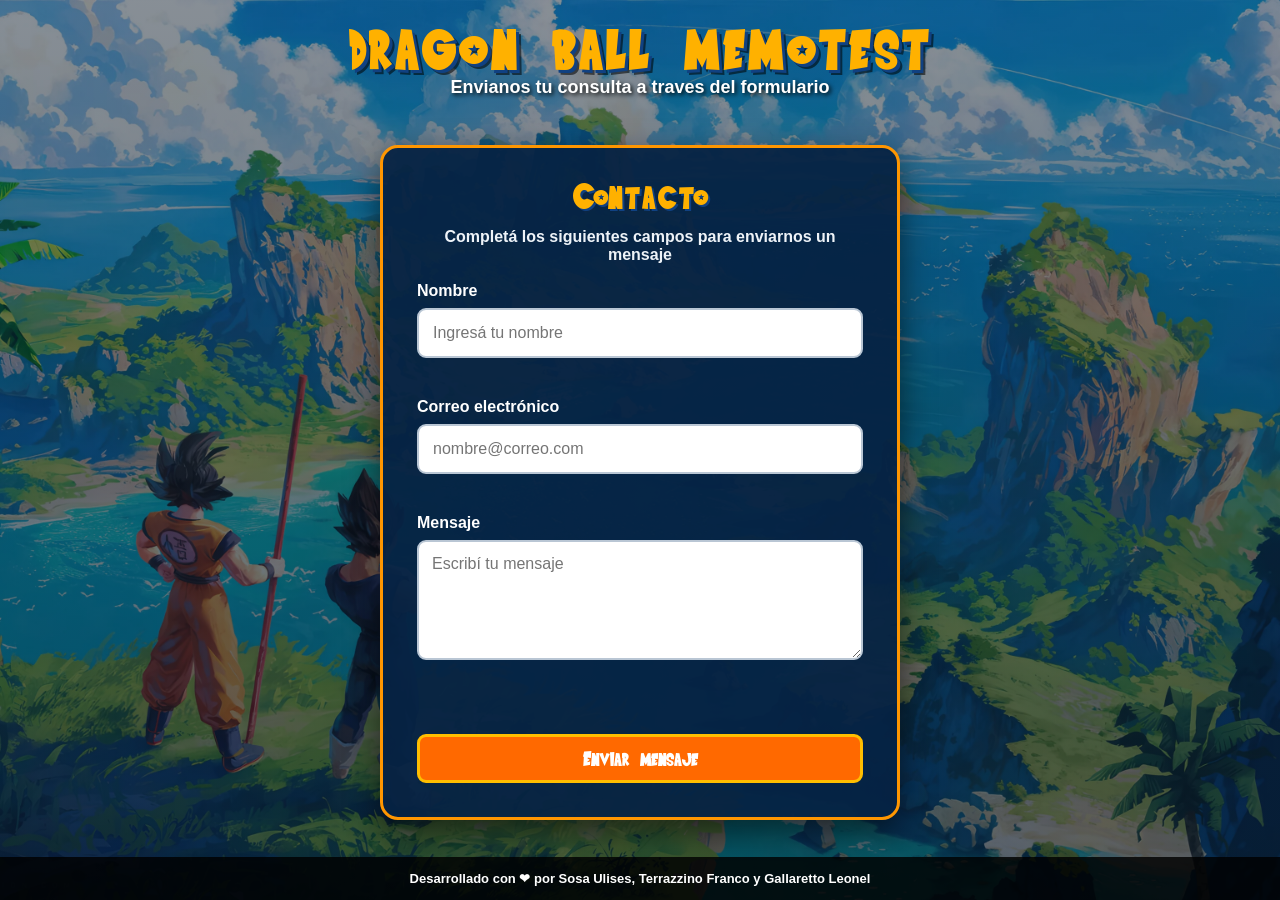
==== pages/contacto.html @ 06982d21 "Crear barra de navegacion con validaciones" ====
<!DOCTYPE html>
<html lang="es">
<head>
    <meta charset="UTF-8">
    <meta
        name="viewport"
        content="width=device-width, initial-scale=1.0"
    >
    <meta
        name="description"
        content="Formulario de contacto de Dragon Ball Memotest"
    >
    <title>Contacto - Dragon Ball Memotest</title>

    <link rel="stylesheet" href="/css/reset.css">
    <link rel="stylesheet" href="/css/styles.css">
</head>
<body>
    <header id="encabezadoPrincipal">
        <h1>Dragon Ball Memotest</h1>

        <p>
            Envianos tu consulta a traves del formulario
        </p>
    </header>

    <main id="contenidoContacto">
        <section id="seccionContacto">
            <h2>Contacto</h2>

            <p>
                Completá los siguientes campos para enviarnos un mensaje
            </p>

            <form id="formularioContacto" novalidate>
                <div class="grupoCampo">
                    <label for="nombreContacto">
                        Nombre
                    </label>

                    <input
                        id="nombreContacto"
                        name="nombreContacto"
                        type="text"
                        autocomplete="name"
                        placeholder="Ingresá tu nombre"
                    >

                    <p
                        id="errorNombreContacto"
                        class="mensajeErrorCampo"
                    ></p>
                </div>

                <div class="grupoCampo">
                    <label for="correoContacto">
                        Correo electrónico
                    </label>

                    <input
                        id="correoContacto"
                        name="correoContacto"
                        type="email"
                        autocomplete="email"
                        placeholder="nombre@correo.com"
                    >

                    <p
                        id="errorCorreoContacto"
                        class="mensajeErrorCampo"
                    ></p>
                </div>

                <div class="grupoCampo">
                    <label for="mensajeContacto">
                        Mensaje
                    </label>

                    <textarea
                        id="mensajeContacto"
                        name="mensajeContacto"
                        rows="5"
                        placeholder="Escribí tu mensaje"
                    ></textarea>

                    <p
                        id="errorMensajeContacto"
                        class="mensajeErrorCampo"
                    ></p>
                </div>

                <p
                    id="resultadoFormularioContacto"
                    class="mensajeResultadoContacto"
                ></p>

                <button
                    id="botonEnviarContacto"
                    type="submit"
                >
                    Enviar mensaje
                </button>
            </form>
        </section>
    </main>

    <footer id="piePagina">
        <p>
            Desarrollado con ❤ por Sosa Ulises, Terrazzino Franco y Gallaretto Leonel
        </p>
    </footer>

    <script src="../js/contacto.js"></script>
</body>
</html>
---- css/styles.css ----
@font-face {
    font-family: "FuenteDragonBall";
    src: url("../assets/fonts/saiyan-sans.ttf") format("truetype");
    font-style: normal;
    font-weight: normal;
}

[hidden] {
    display: none !important;
}

body {
    display: flex;
    flex-direction: column;
    min-height: 100vh;
    background-color: rgb(8, 28, 48);
    background-image:
        linear-gradient(
            rgba(5, 20, 35, 0.48),
            rgba(5, 20, 35, 0.65)
        ),
        url("../assets/img/dbz.webp");
    background-position: center;
    background-repeat: no-repeat;
    background-size: cover;
    color: rgb(255, 255, 255);
    font-family: "Nunito", Arial, sans-serif;
}

#encabezadoPrincipal {
    display: flex;
    flex-direction: column;
    align-items: center;
    gap: 6px;
    padding: 28px 16px 10px;
    text-align: center;
}

#encabezadoPrincipal h1 {
    color: rgb(255, 177, 0);
    font-family: "FuenteDragonBall", Arial, sans-serif;
    text-transform: uppercase;
    font-size: 58px;
    font-weight: normal;
    letter-spacing: 3px;
    text-shadow:
        3px 3px 0 rgb(16, 65, 130),
        5px 5px 0 rgba(0, 0, 0, 0.55);
}

#encabezadoPrincipal p {
    font-size: 18px;
    font-weight: 800;
    text-shadow: 2px 2px 4px rgba(0, 0, 0, 0.9);
}

#contenidoPrincipal {
    display: flex;
    flex: 1;
    justify-content: center;
    align-items: center;
    padding: 24px 16px 36px;
}

#inicioPartida {
    display: flex;
    flex-direction: column;
    gap: 20px;
    width: 100%;
    max-width: 520px;
    padding: 38px;
    border: 3px solid rgb(255, 150, 0);
    border-radius: 18px;
    background-color: rgba(6, 35, 67, 0.94);
    box-shadow: 0 12px 32px rgba(0, 0, 0, 0.55);
}

#inicioPartida h2 {
    color: rgb(255, 177, 0);
    font-family: "FuenteDragonBall", Arial, sans-serif;
    text-transform: uppercase;
    font-size: 38px;
    font-weight: normal;
    letter-spacing: 2px;
    text-align: center;
    text-shadow: 2px 2px 0 rgb(16, 65, 130);
}

#inicioPartida > p {
    max-width: 390px;
    margin: 0 auto;
    color: rgb(238, 243, 248);
    font-size: 16px;
    font-weight: 600;
    text-align: center;
}

#formularioInicio {
    display: flex;
    flex-direction: column;
    gap: 18px;
}

.grupoCampo {
    display: flex;
    flex-direction: column;
    gap: 8px;
}

.grupoCampo label {
    color: rgb(255, 255, 255);
    font-size: 16px;
    font-weight: 800;
}

.grupoCampo input,
.grupoCampo select {
    width: 100%;
    padding: 14px;
    border: 2px solid rgb(185, 198, 212);
    border-radius: 9px;
    background-color: rgb(255, 255, 255);
    color: rgb(30, 30, 30);
    font-family: "Bangers", Arial, sans-serif;
    font-size: 16px;
}

.grupoCampo input:focus,
.grupoCampo select:focus {
    border-color: rgb(255, 150, 0);
    outline: none;
}

.mensajeError {
    min-height: 20px;
    color: rgb(255, 210, 70);
    font-size: 14px;
    font-weight: 800;
    text-align: center;
}

#botonIniciarPartida {
    padding: 13px;
    border: 3px solid rgb(255, 190, 0);
    border-radius: 9px;
    background-color: rgb(255, 105, 0);
    color: rgb(255, 255, 255);
    font-family: "FuenteDragonBall", Arial, sans-serif;
    text-transform: uppercase;
    font-size: 23px;
    font-weight: normal;
    letter-spacing: 1px;
    transition: background-color 0.3s;
}

#botonIniciarPartida:hover {
    background-color: rgb(220, 65, 0);
}
#botonIniciarPartida:disabled {
    border-color: rgb(170, 170, 170);
    background-color: rgb(130, 130, 130);
    cursor: not-allowed;
}

#piePagina {
    padding: 14px;
    background-color: rgba(0, 0, 0, 0.82);
    color: rgb(255, 255, 255);
    font-size: 13px;
    font-weight: 600;
    text-align: center;
}

body.partidaActiva #encabezadoPrincipal {
    gap: 2px;
    padding: 10px 16px 4px;
}

body.partidaActiva #encabezadoPrincipal h1 {
    font-size: 34px;
}

body.partidaActiva #encabezadoPrincipal p {
    display: none;
}

body.partidaActiva #contenidoPrincipal {
    align-items: flex-start;
    padding: 6px 10px;
}

body.partidaActiva #piePagina {
    padding: 6px;
    font-size: 11px;
}

#seccionJuego {
    display: flex;
    flex-direction: column;
    align-items: center;
    gap: 10px;
    width: 100%;
    padding: 4px;
}

#datosPartida {
    display: flex;
    flex-direction: column;
    align-items: center;
    gap: 2px;
    text-align: center;
}

#tituloJuego {
    color: rgb(255, 177, 0);
    font-family: "FuenteDragonBall", Arial, sans-serif;
    font-size: 28px;
    font-weight: normal;
    letter-spacing: 1px;
    text-shadow:
        2px 2px 0 rgb(16, 65, 130),
        3px 3px 0 rgba(0, 0, 0, 0.55);
}

#datosPartida p {
    font-size: 14px;
    font-weight: bold;
}

#tableroJuego {
    display: flex;
    flex-wrap: wrap;
    justify-content: center;
    width: 100%;
    margin: 0 auto;
}

#tableroJuego.tableroFacil {
    gap: 10px;
    max-width: 430px;
}

#tableroJuego.tableroMedio {
    gap: 8px;
    max-width: 472px;
}

#tableroJuego.tableroDificil {
    gap: 6px;
    max-width: 462px;
}

.carta {
    display: flex;
    flex-direction: column;
    justify-content: center;
    align-items: center;
    overflow: hidden;
    border: 3px solid rgb(255, 177, 0);
    border-radius: 8px;
    background-color: rgb(13, 59, 111);
    color: rgb(255, 255, 255);
}

.tableroFacil .carta {
    gap: 5px;
    width: 100px;
    height: 115px;
    padding: 7px;
}

.tableroMedio .carta {
    gap: 4px;
    width: 88px;
    height: 100px;
    padding: 6px;
}

.tableroDificil .carta {
    gap: 2px;
    width: 72px;
    height: 82px;
    padding: 4px;
    border-width: 2px;
}

.carta:hover {
    background-color: rgb(19, 80, 145);
}

.reversoCarta {
    color: rgb(255, 177, 0);
    font-family: "FuenteDragonBall", Arial, sans-serif;
    font-size: 44px;
}

.tableroDificil .reversoCarta {
    font-size: 32px;
}

.imagenCarta {
    display: none;
    width: 100%;
    height: 75px;
    object-fit: contain;
}

.tableroMedio .imagenCarta {
    height: 65px;
}

.tableroDificil .imagenCarta {
    height: 52px;
}

.nombreCarta {
    display: none;
    color: rgb(255, 255, 255);
    font-size: 11px;
    font-weight: bold;
    text-align: center;
}

.tableroDificil .nombreCarta {
    font-size: 8px;
}

.cartaRevelada {
    background-color: rgb(255, 255, 255);
}

.cartaRevelada .reversoCarta {
    display: none;
}

.cartaRevelada .imagenCarta,
.cartaRevelada .nombreCarta {
    display: block;
}

.cartaRevelada .nombreCarta {
    color: rgb(20, 40, 65);
}

.carta:disabled {
    cursor: default;
    opacity: 1;
}

.cartaEmparejada {
    border-color: rgb(80, 220, 120);
    background-color: rgb(255, 255, 255);
}

#panelEstadisticas {
    display: flex;
    flex-wrap: wrap;
    justify-content: center;
    gap: 8px;
    width: 100%;
}

.datoEstadistica {
    min-width: 100px;
    padding: 6px 10px;
    border: 1px solid rgb(255, 177, 0);
    border-radius: 8px;
    background-color: rgba(6, 35, 67, 0.9);
    color: rgb(255, 255, 255);
    font-size: 13px;
    font-weight: bold;
    text-align: center;
}

.datoEstadistica span {
    color: rgb(255, 177, 0);
}

#modalResultado {
    position: fixed;
    top: 0;
    left: 0;
    display: flex;
    justify-content: center;
    align-items: center;
    width: 100%;
    height: 100%;
    padding: 20px;
    background-color: rgba(0, 0, 0, 0.75);
    z-index: 10;
}

#contenidoModalResultado {
    display: flex;
    flex-direction: column;
    gap: 20px;
    width: 100%;
    max-width: 430px;
    padding: 32px;
    border: 3px solid rgb(255, 177, 0);
    border-radius: 16px;
    background-color: rgb(6, 35, 67);
    box-shadow: 0 12px 32px rgba(0, 0, 0, 0.6);
    color: rgb(255, 255, 255);
}

#contenidoModalResultado h2 {
    color: rgb(255, 177, 0);
    font-family: "FuenteDragonBall", Arial, sans-serif;
    font-size: 34px;
    font-weight: normal;
    letter-spacing: 2px;
    text-align: center;
    text-shadow: 2px 2px 0 rgb(16, 65, 130);
}

#datosResultado {
    display: flex;
    flex-direction: column;
    gap: 10px;
}

#datosResultado p {
    display: flex;
    justify-content: space-between;
    gap: 16px;
    padding-bottom: 8px;
    border-bottom: 1px solid rgb(80, 105, 130);
    font-weight: bold;
}

#datosResultado span {
    color: rgb(255, 177, 0);
}

#accionesResultado {
    display: flex;
    flex-direction: column;
    gap: 10px;
}

.botonModalResultado {
    padding: 12px;
    border: 3px solid rgb(255, 190, 0);
    border-radius: 8px;
    color: rgb(255, 255, 255);
    font-family: "FuenteDragonBall", Arial, sans-serif;
    font-size: 20px;
}

#botonJugarDeNuevo {
    background-color: rgb(255, 105, 0);
}

#botonJugarDeNuevo:hover {
    background-color: rgb(220, 65, 0);
}

#botonCambiarDatos {
    background-color: rgb(16, 65, 130);
}

#botonCambiarDatos:hover {
    background-color: rgb(10, 45, 95);
}

#accionesPartida {
    display: flex;
    flex-wrap: wrap;
    justify-content: center;
    gap: 8px;
}

.botonAccionPartida {
    padding: 7px 12px;
    border: 2px solid rgb(255, 190, 0);
    border-radius: 7px;
    color: rgb(255, 255, 255);
    font-family: "FuenteDragonBall", Arial, sans-serif;
    font-size: 15px;
}

#botonReiniciarPartida {
    background-color: rgb(255, 105, 0);
}

#botonReiniciarPartida:hover {
    background-color: rgb(220, 65, 0);
}

#botonVolverInicio {
    background-color: rgb(16, 65, 130);
}

#botonVolverInicio:hover {
    background-color: rgb(10, 45, 95);
}

.botonAccionPartida:disabled {
    background-color: rgb(110, 110, 110);
    border-color: rgb(160, 160, 160);
    cursor: not-allowed;
}

#contenidoContacto {
    display: flex;
    flex: 1;
    justify-content: center;
    align-items: center;
    padding: 30px 16px;
}

#seccionContacto {
    display: flex;
    flex-direction: column;
    gap: 18px;
    width: 100%;
    max-width: 520px;
    padding: 34px;
    border: 3px solid rgb(255, 150, 0);
    border-radius: 18px;
    background-color: rgba(6, 35, 67, 0.94);
    box-shadow: 0 12px 32px rgba(0, 0, 0, 0.55);
}

#seccionContacto h2 {
    color: rgb(255, 177, 0);
    font-family: "FuenteDragonBall", Arial, sans-serif;
    font-size: 38px;
    font-weight: normal;
    letter-spacing: 2px;
    text-align: center;
    text-shadow: 2px 2px 0 rgb(16, 65, 130);
}

#seccionContacto > p {
    color: rgb(238, 243, 248);
    font-size: 16px;
    font-weight: 600;
    text-align: center;
}

#formularioContacto {
    display: flex;
    flex-direction: column;
    gap: 14px;
}

#formularioContacto textarea {
    width: 100%;
    padding: 13px;
    border: 2px solid rgb(185, 198, 212);
    border-radius: 9px;
    background-color: rgb(255, 255, 255);
    color: rgb(30, 30, 30);
    font-family: "Nunito", Arial, sans-serif;
    font-size: 16px;
    resize: vertical;
}

#formularioContacto textarea:focus {
    border-color: rgb(255, 150, 0);
    outline: none;
}

.mensajeErrorCampo {
    min-height: 18px;
    color: rgb(255, 210, 70);
    font-size: 13px;
    font-weight: bold;
}

.mensajeResultadoContacto {
    min-height: 20px;
    color: rgb(255, 210, 70);
    font-size: 14px;
    font-weight: bold;
    text-align: center;
}

#botonEnviarContacto {
    padding: 13px;
    border: 3px solid rgb(255, 190, 0);
    border-radius: 9px;
    background-color: rgb(255, 105, 0);
    color: rgb(255, 255, 255);
    font-family: "FuenteDragonBall", Arial, sans-serif;
    font-size: 22px;
}

#botonEnviarContacto:hover {
    background-color: rgb(220, 65, 0);
}

@media (max-width: 600px) {
    #encabezadoPrincipal h1 {
        font-size: 44px;
    }

    #encabezadoPrincipal p {
        font-size: 16px;
    }

    #inicioPartida {
        max-width: 460px;
        padding: 30px 26px;
    }

    #inicioPartida h2 {
        font-size: 33px;
    }
}

@media (max-width: 480px) {
    #encabezadoPrincipal {
        padding-top: 20px;
    }

    #encabezadoPrincipal h1 {
        font-size: 37px;
        letter-spacing: 2px;
    }

    #encabezadoPrincipal p {
        font-size: 14px;
    }

    #contenidoPrincipal {
        align-items: flex-start;
        padding-top: 18px;
    }

    #inicioPartida {
        padding: 26px 20px;
        border-width: 2px;
    }

    #inicioPartida h2 {
        font-size: 30px;
    }

    #botonIniciarPartida {
        font-size: 21px;
    }

    #piePagina {
        font-size: 12px;
    }

    body.partidaActiva #encabezadoPrincipal h1 {
        font-size: 27px;
    }

    body.partidaActiva #contenidoPrincipal {
        padding: 4px;
    }

    #seccionJuego {
        gap: 6px;
        padding: 2px;
    }

    #tituloJuego {
        font-size: 22px;
    }

    #datosPartida p {
        font-size: 12px;
    }

    #tableroJuego.tableroFacil {
        gap: 6px;
        max-width: 286px;
    }

    #tableroJuego.tableroMedio {
        gap: 5px;
        max-width: 271px;
    }

    #tableroJuego.tableroDificil {
        gap: 3px;
        max-width: 273px;
    }

    .tableroFacil .carta {
        width: 67px;
        height: 82px;
        padding: 4px;
    }

    .tableroMedio .carta {
        width: 64px;
        height: 72px;
        padding: 3px;
    }

    .tableroDificil .carta {
        width: 43px;
        height: 55px;
        padding: 2px;
    }

    .tableroFacil .imagenCarta {
        height: 54px;
    }

    .tableroMedio .imagenCarta {
        height: 46px;
    }

    .tableroDificil .imagenCarta {
        height: 35px;
    }

    .tableroDificil .nombreCarta {
        font-size: 6px;
    }

    .tableroDificil .reversoCarta {
        font-size: 22px;
    }

    #panelEstadisticas {
        gap: 5px;
    }

    .datoEstadistica {
        min-width: 86px;
        padding: 4px 6px;
        font-size: 11px;
    }

    #contenidoModalResultado {
     padding: 24px 20px;
    }   

    #contenidoModalResultado h2 {
        font-size: 28px;
    }

    #datosResultado p {
        font-size: 14px;
    }
    
    #accionesPartida {
        gap: 5px;
    }

    .botonAccionPartida {
        padding: 5px 8px;
        font-size: 12px;
    }

    #contenidoContacto {
        align-items: flex-start;
        padding: 18px 12px;
    }      

    #seccionContacto {
        padding: 26px 20px;
        border-width: 2px;
    }

    #seccionContacto h2 {
        font-size: 30px;
    }
}
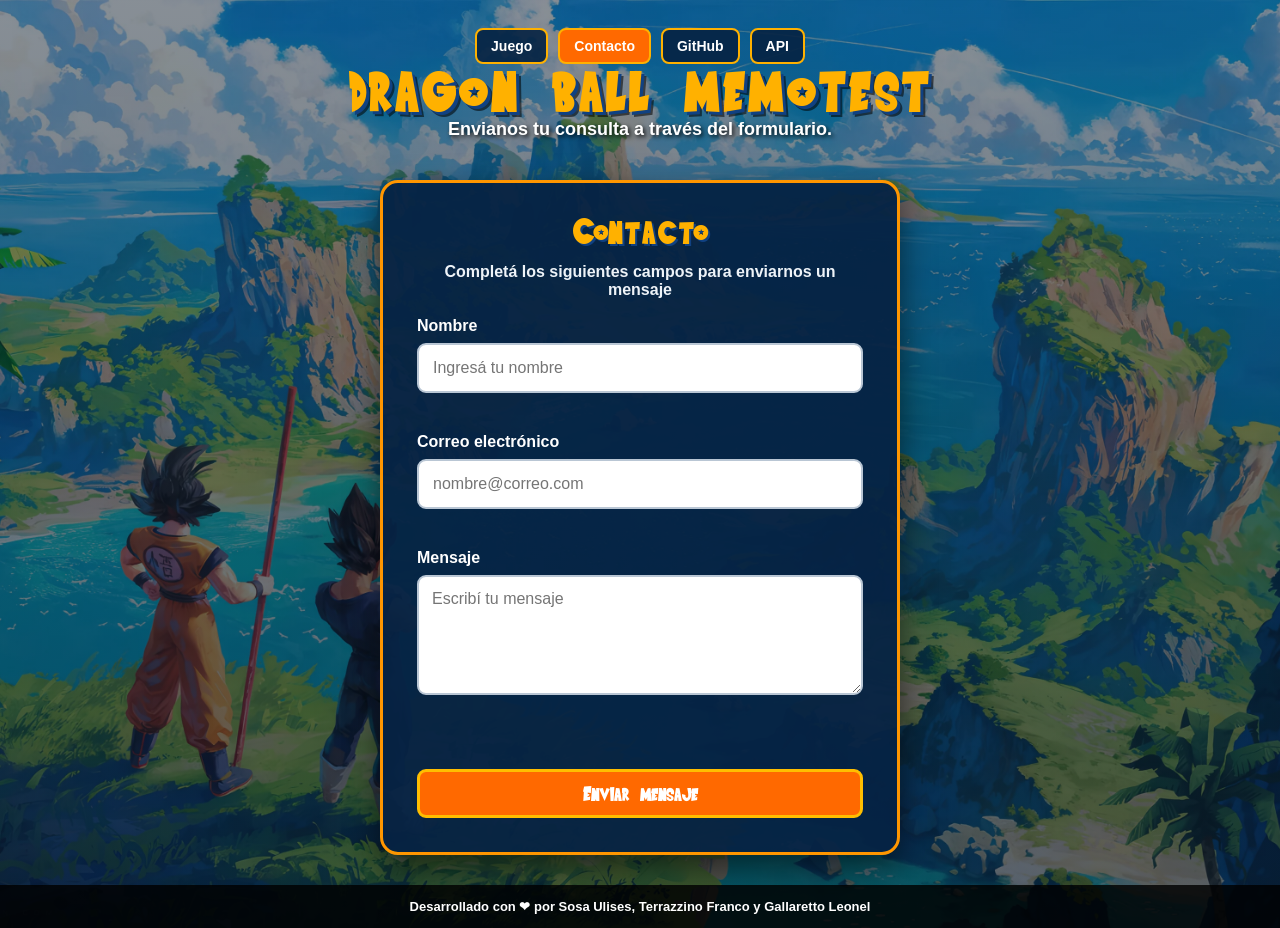
==== commit 54b7f711: "Agregando barra de navegacion" ====
--- a/pages/contacto.html
+++ b/pages/contacto.html
@@ -17,12 +17,54 @@
 </head>
 <body>
     <header id="encabezadoPrincipal">
-        <h1>Dragon Ball Memotest</h1>
+    <nav id="navegacionPrincipal">
+        <ul class="listaNavegacion">
+            <li>
+                <a
+                    class="enlaceNavegacion"
+                    href="../index.html"
+                >
+                    Juego
+                </a>
+            </li>
 
-        <p>
-            Envianos tu consulta a traves del formulario
-        </p>
-    </header>
+            <li>
+                <a
+                    class="enlaceNavegacion enlaceActivo"
+                    href="contacto.html"
+                >
+                    Contacto
+                </a>
+            </li>
+
+            <li>
+                <a
+                    class="enlaceNavegacion"
+                    href="https://github.com/GallarettoLeonel2AN/memotest-final-daw"
+                    target="_blank"
+                >
+                    GitHub
+                </a>
+            </li>
+
+            <li>
+                <a
+                    class="enlaceNavegacion"
+                    href="https://web.dragonball-api.com"
+                    target="_blank"
+                >
+                   API
+                </a>
+            </li>
+        </ul>
+    </nav>
+
+    <h1>Dragon Ball Memotest</h1>
+
+    <p>
+        Envianos tu consulta a través del formulario.
+    </p>
+</header>
 
     <main id="contenidoContacto">
         <section id="seccionContacto">
--- a/css/styles.css
+++ b/css/styles.css
@@ -194,6 +194,10 @@
     font-size: 11px;
 }
 
+body.partidaActiva #navegacionPrincipal {
+    display: none;
+}
+
 #seccionJuego {
     display: flex;
     flex-direction: column;
@@ -592,6 +596,41 @@
     background-color: rgb(220, 65, 0);
 }
 
+#navegacionPrincipal {
+    display: flex;
+    justify-content: center;
+    width: 100%;
+}
+
+.listaNavegacion {
+    display: flex;
+    flex-wrap: wrap;
+    justify-content: center;
+    gap: 10px;
+    list-style: none;
+}
+
+.enlaceNavegacion {
+    display: block;
+    padding: 8px 14px;
+    border: 2px solid rgb(255, 177, 0);
+    border-radius: 8px;
+    background-color: rgba(6, 35, 67, 0.9);
+    color: rgb(255, 255, 255);
+    font-size: 14px;
+    font-weight: bold;
+    text-decoration: none;
+}
+
+.enlaceNavegacion:hover {
+    background-color: rgb(255, 105, 0);
+}
+
+.enlaceActivo {
+    background-color: rgb(255, 105, 0);
+    color: rgb(255, 255, 255);
+}
+
 @media (max-width: 600px) {
     #encabezadoPrincipal h1 {
         font-size: 44px;
@@ -765,4 +804,13 @@
     #seccionContacto h2 {
         font-size: 30px;
     }
+
+    .listaNavegacion {
+        gap: 6px;
+    }
+
+    .enlaceNavegacion {
+        padding: 6px 9px;
+        font-size: 12px;
+    }
 }
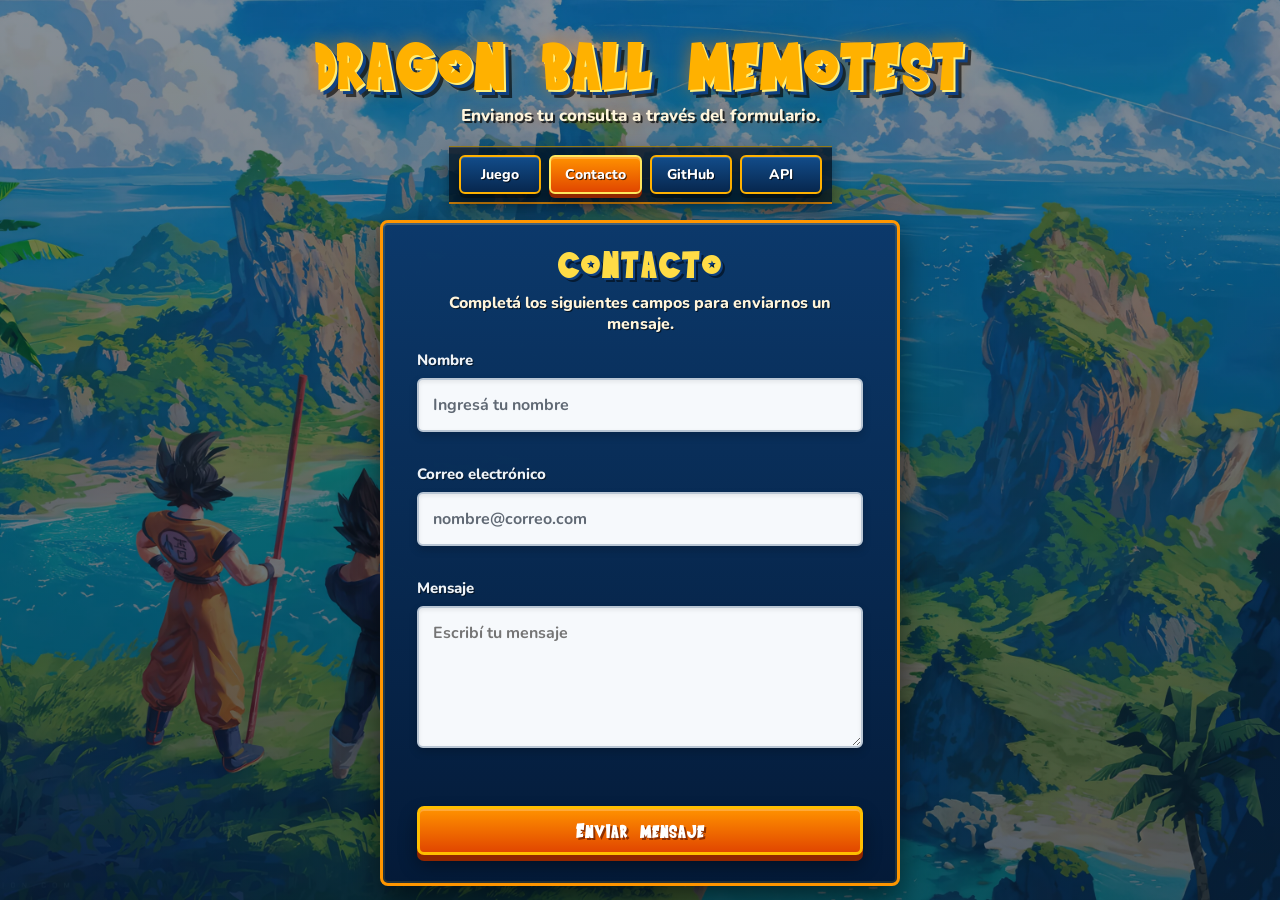
==== commit b3af148c: "Mejorando estilos y diseños css" ====
--- a/pages/contacto.html
+++ b/pages/contacto.html
@@ -11,67 +11,71 @@
         content="Formulario de contacto de Dragon Ball Memotest"
     >
     <title>Contacto - Dragon Ball Memotest</title>
+    <link rel="icon" href="../assets/img/esfera-dragon.svg" type="image/svg+xml">
 
+    <link
+    rel="stylesheet"
+    href="https://fonts.googleapis.com/css2?family=Bangers&family=Nunito:wght@400;600;700;800&display=swap">
     <link rel="stylesheet" href="/css/reset.css">
     <link rel="stylesheet" href="/css/styles.css">
 </head>
 <body>
     <header id="encabezadoPrincipal">
-    <nav id="navegacionPrincipal">
-        <ul class="listaNavegacion">
-            <li>
-                <a
-                    class="enlaceNavegacion"
-                    href="../index.html"
-                >
-                    Juego
-                </a>
-            </li>
+        <h1>Dragon Ball Memotest</h1>
 
-            <li>
-                <a
-                    class="enlaceNavegacion enlaceActivo"
-                    href="contacto.html"
-                >
-                    Contacto
-                </a>
-            </li>
+        <p>
+            Envianos tu consulta a través del formulario.
+        </p>
 
-            <li>
-                <a
-                    class="enlaceNavegacion"
-                    href="https://github.com/GallarettoLeonel2AN/memotest-final-daw"
-                    target="_blank"
-                >
-                    GitHub
-                </a>
-            </li>
+        <nav id="navegacionPrincipal">
+            <ul class="listaNavegacion">
+                <li>
+                    <a
+                        class="enlaceNavegacion"
+                        href="../index.html"
+                    >
+                        Juego
+                    </a>
+                </li>
 
-            <li>
-                <a
-                    class="enlaceNavegacion"
-                    href="https://web.dragonball-api.com"
-                    target="_blank"
-                >
-                   API
-                </a>
-            </li>
-        </ul>
-    </nav>
+                <li>
+                    <a
+                        class="enlaceNavegacion enlaceActivo"
+                        href="contacto.html"
+                    >
+                        Contacto
+                    </a>
+                </li>
 
-    <h1>Dragon Ball Memotest</h1>
+                <li>
+                    <a
+                        class="enlaceNavegacion"
+                        href="https://github.com/GallarettoLeonel2AN/memotest-final-daw"
+                        target="_blank"
+                    >
+                        GitHub
+                    </a>
+                </li>
 
-    <p>
-        Envianos tu consulta a través del formulario.
-    </p>
-</header>
+                <li>
+                    <a
+                        class="enlaceNavegacion"
+                        href="https://web.dragonball-api.com"
+                        target="_blank"
+                    >
+                        API
+                    </a>
+                </li>
+            </ul>
+        </nav>
+    </header>
 
     <main id="contenidoContacto">
         <section id="seccionContacto">
             <h2>Contacto</h2>
 
             <p>
-                Completá los siguientes campos para enviarnos un mensaje
+                Completá los siguientes campos para enviarnos un mensaje.
             </p>
 
             <form id="formularioContacto" novalidate>
@@ -146,12 +150,6 @@
         </section>
     </main>
 
-    <footer id="piePagina">
-        <p>
-            Desarrollado con ❤ por Sosa Ulises, Terrazzino Franco y Gallaretto Leonel
-        </p>
-    </footer>
-
     <script src="../js/contacto.js"></script>
 </body>
-</html>+</html>
--- a/css/styles.css
+++ b/css/styles.css
@@ -12,7 +12,10 @@
 body {
     display: flex;
     flex-direction: column;
+    justify-content: center;
     min-height: 100vh;
+    min-height: 100dvh;
+    overflow-x: hidden;
     background-color: rgb(8, 28, 48);
     background-image:
         linear-gradient(
@@ -32,7 +35,7 @@
     flex-direction: column;
     align-items: center;
     gap: 6px;
-    padding: 28px 16px 10px;
+    padding: 20px 16px 0;
     text-align: center;
 }
 
@@ -40,77 +43,107 @@
     color: rgb(255, 177, 0);
     font-family: "FuenteDragonBall", Arial, sans-serif;
     text-transform: uppercase;
-    font-size: 58px;
+    font-size: 68px;
     font-weight: normal;
-    letter-spacing: 3px;
+    line-height: 0.95;
+    letter-spacing: 2px;
     text-shadow:
-        3px 3px 0 rgb(16, 65, 130),
-        5px 5px 0 rgba(0, 0, 0, 0.55);
+        2px 2px 0 rgb(255, 238, 120),
+        5px 5px 0 rgb(16, 65, 130),
+        8px 8px 0 rgba(0, 0, 0, 0.62),
+        0 0 18px rgba(255, 130, 0, 0.55);
 }
 
 #encabezadoPrincipal p {
-    font-size: 18px;
+    max-width: 560px;
+    color: rgb(255, 245, 220);
+    font-size: 17px;
     font-weight: 800;
-    text-shadow: 2px 2px 4px rgba(0, 0, 0, 0.9);
+    line-height: 1.35;
+    text-shadow:
+        2px 2px 0 rgba(0, 0, 0, 0.7),
+        0 0 10px rgba(255, 120, 0, 0.35);
 }
 
 #contenidoPrincipal {
     display: flex;
-    flex: 1;
-    justify-content: center;
-    align-items: center;
-    padding: 24px 16px 36px;
+    flex: 0 1 auto;
+    justify-content: center;
+    align-items: flex-start;
+    width: 100%;
+    padding: 8px 16px 0;
 }
 
 #inicioPartida {
     display: flex;
     flex-direction: column;
+    justify-content: center;
     gap: 20px;
     width: 100%;
     max-width: 520px;
+    min-height: 430px;
     padding: 38px;
     border: 3px solid rgb(255, 150, 0);
-    border-radius: 18px;
+    border-radius: 8px;
     background-color: rgba(6, 35, 67, 0.94);
-    box-shadow: 0 12px 32px rgba(0, 0, 0, 0.55);
+    background-image:
+        linear-gradient(
+            rgba(12, 58, 108, 0.96),
+            rgba(4, 26, 55, 0.96)
+        );
+    box-shadow:
+        inset 0 2px 0 rgba(255, 255, 255, 0.12),
+        inset 0 0 0 2px rgba(255, 210, 60, 0.12),
+        0 12px 32px rgba(0, 0, 0, 0.58);
 }
 
 #inicioPartida h2 {
-    color: rgb(255, 177, 0);
+    position: relative;
+    width: fit-content;
+    margin: 0 auto;
+    color: rgb(255, 220, 70);
     font-family: "FuenteDragonBall", Arial, sans-serif;
     text-transform: uppercase;
     font-size: 38px;
     font-weight: normal;
     letter-spacing: 2px;
     text-align: center;
-    text-shadow: 2px 2px 0 rgb(16, 65, 130);
+    text-shadow:
+        2px 2px 0 rgb(16, 65, 130),
+        4px 4px 0 rgba(0, 0, 0, 0.5);
 }
 
 #inicioPartida > p {
     max-width: 390px;
     margin: 0 auto;
-    color: rgb(238, 243, 248);
+    color: rgb(255, 245, 220);
     font-size: 16px;
-    font-weight: 600;
+    font-weight: 800;
+    line-height: 1.35;
     text-align: center;
+    text-shadow: 1px 1px 0 rgba(0, 0, 0, 0.65);
 }
 
 #formularioInicio {
     display: flex;
     flex-direction: column;
-    gap: 18px;
+    gap: 16px;
 }
 
 .grupoCampo {
     display: flex;
     flex-direction: column;
     gap: 8px;
+    padding: 0;
+    background-color: transparent;
+    box-shadow: none;
 }
 
 .grupoCampo label {
-    color: rgb(255, 255, 255);
-    font-size: 16px;
+    color: rgb(238, 243, 248);
+    font-size: 15px;
     font-weight: 800;
+    text-shadow: 1px 1px 0 rgba(0, 0, 0, 0.55);
 }
 
 .grupoCampo input,
@@ -118,48 +151,117 @@
     width: 100%;
     padding: 14px;
     border: 2px solid rgb(185, 198, 212);
-    border-radius: 9px;
-    background-color: rgb(255, 255, 255);
-    color: rgb(30, 30, 30);
-    font-family: "Bangers", Arial, sans-serif;
+    border-radius: 6px;
+    background-color: rgb(246, 249, 252);
+    color: rgb(25, 35, 48);
+    font-family: "Nunito", Arial, sans-serif;
     font-size: 16px;
+    font-weight: 700;
+    box-shadow:
+        inset 0 2px 4px rgba(0, 0, 0, 0.08),
+        0 4px 8px rgba(0, 0, 0, 0.18);
+    transition:
+        border-color 0.18s,
+        box-shadow 0.18s,
+        background-color 0.18s;
+}
+
+.grupoCampo input::placeholder {
+    color: rgb(96, 105, 116);
+    font-weight: 700;
 }
 
 .grupoCampo input:focus,
 .grupoCampo select:focus {
     border-color: rgb(255, 150, 0);
+    background-color: rgb(255, 255, 255);
+    box-shadow:
+        inset 0 2px 4px rgba(0, 0, 0, 0.06),
+        0 0 0 3px rgba(255, 150, 0, 0.22);
     outline: none;
 }
 
 .mensajeError {
     min-height: 20px;
-    color: rgb(255, 210, 70);
+    padding: 0;
+    border: 1px solid transparent;
+    border-radius: 6px;
+    color: rgb(255, 230, 150);
     font-size: 14px;
     font-weight: 800;
     text-align: center;
 }
 
+.mensajeError:not(:empty) {
+    padding: 8px 10px;
+    border-color: rgba(255, 105, 0, 0.82);
+    background-color: rgba(95, 18, 12, 0.72);
+    box-shadow:
+        inset 0 1px 0 rgba(255, 255, 255, 0.1),
+        0 4px 10px rgba(0, 0, 0, 0.28);
+}
+
 #botonIniciarPartida {
+    display: flex;
+    justify-content: center;
+    align-items: center;
     padding: 13px;
     border: 3px solid rgb(255, 190, 0);
-    border-radius: 9px;
+    border-radius: 7px;
     background-color: rgb(255, 105, 0);
+    background-image:
+        linear-gradient(
+            rgb(255, 146, 0),
+            rgb(225, 70, 0)
+        );
     color: rgb(255, 255, 255);
     font-family: "FuenteDragonBall", Arial, sans-serif;
     text-transform: uppercase;
     font-size: 23px;
     font-weight: normal;
     letter-spacing: 1px;
-    transition: background-color 0.3s;
+    text-shadow: 2px 2px 0 rgba(90, 20, 0, 0.65);
+    box-shadow:
+        inset 0 2px 0 rgba(255, 255, 255, 0.22),
+        0 6px 0 rgb(145, 38, 0),
+        0 10px 18px rgba(0, 0, 0, 0.42);
+    transition:
+        transform 0.18s,
+        box-shadow 0.18s,
+        border-color 0.18s,
+        filter 0.18s;
 }
 
 #botonIniciarPartida:hover {
-    background-color: rgb(220, 65, 0);
+    border-color: rgb(255, 232, 95);
+    filter: brightness(1.08);
+    transform: translateY(-2px);
+    box-shadow:
+        inset 0 2px 0 rgba(255, 255, 255, 0.24),
+        0 8px 0 rgb(145, 38, 0),
+        0 14px 24px rgba(0, 0, 0, 0.48);
+}
+
+#botonIniciarPartida:active {
+    transform: translateY(2px);
+    box-shadow:
+        inset 0 2px 0 rgba(255, 255, 255, 0.18),
+        0 3px 0 rgb(145, 38, 0),
+        0 7px 12px rgba(0, 0, 0, 0.42);
+}
+
+#botonIniciarPartida:focus-visible {
+    outline: 3px solid rgb(255, 235, 120);
+    outline-offset: 3px;
 }
 #botonIniciarPartida:disabled {
     border-color: rgb(170, 170, 170);
     background-color: rgb(130, 130, 130);
+    background-image: none;
+    box-shadow: none;
     cursor: not-allowed;
+    filter: none;
+    transform: none;
 }
 
 #piePagina {
@@ -172,12 +274,19 @@
 }
 
 body.partidaActiva #encabezadoPrincipal {
-    gap: 2px;
-    padding: 10px 16px 4px;
+    gap: 0;
+    padding: 12px 16px 2px;
 }
 
 body.partidaActiva #encabezadoPrincipal h1 {
-    font-size: 34px;
+    font-size: 46px;
+    line-height: 0.95;
+    letter-spacing: 2px;
+    text-shadow:
+        2px 2px 0 rgb(255, 238, 120),
+        5px 5px 0 rgb(16, 65, 130),
+        8px 8px 0 rgba(0, 0, 0, 0.62),
+        0 0 18px rgba(255, 130, 0, 0.55);
 }
 
 body.partidaActiva #encabezadoPrincipal p {
@@ -185,8 +294,13 @@
 }
 
 body.partidaActiva #contenidoPrincipal {
+    flex: 0 1 auto;
     align-items: flex-start;
-    padding: 6px 10px;
+    padding: 0 10px 10px;
+}
+
+body.partidaActiva {
+    justify-content: center;
 }
 
 body.partidaActiva #piePagina {
@@ -202,8 +316,10 @@
     display: flex;
     flex-direction: column;
     align-items: center;
-    gap: 10px;
+    justify-content: center;
+    gap: 8px;
     width: 100%;
+    max-height: 100%;
     padding: 4px;
 }
 
@@ -211,51 +327,59 @@
     display: flex;
     flex-direction: column;
     align-items: center;
-    gap: 2px;
+    gap: 0;
+    padding: 4px 16px;
     text-align: center;
 }
 
 #tituloJuego {
-    color: rgb(255, 177, 0);
-    font-family: "FuenteDragonBall", Arial, sans-serif;
-    font-size: 28px;
-    font-weight: normal;
-    letter-spacing: 1px;
+    display: flex;
+    flex-wrap: wrap;
+    justify-content: center;
+    align-items: baseline;
+    gap: 10px;
+    color: rgb(255, 245, 220);
+    font-family: "Nunito", Arial, sans-serif;
+    font-size: 18px;
+    font-weight: 900;
+    line-height: 1.2;
+    letter-spacing: 0;
     text-shadow:
-        2px 2px 0 rgb(16, 65, 130),
-        3px 3px 0 rgba(0, 0, 0, 0.55);
-}
-
-#datosPartida p {
-    font-size: 14px;
-    font-weight: bold;
+        1px 1px 0 rgba(0, 0, 0, 0.8),
+        0 0 8px rgba(255, 150, 0, 0.25);
+}
+
+#nivelActual {
+    color: rgb(255, 220, 70);
 }
 
 #tableroJuego {
     display: flex;
     flex-wrap: wrap;
     justify-content: center;
+    align-items: center;
     width: 100%;
     margin: 0 auto;
 }
 
 #tableroJuego.tableroFacil {
+    gap: 12px;
+    max-width: 590px;
+}
+
+#tableroJuego.tableroMedio {
     gap: 10px;
-    max-width: 430px;
-}
-
-#tableroJuego.tableroMedio {
+    max-width: 600px;
+}
+
+#tableroJuego.tableroDificil {
     gap: 8px;
-    max-width: 472px;
-}
-
-#tableroJuego.tableroDificil {
-    gap: 6px;
-    max-width: 462px;
+    max-width: 600px;
 }
 
 .carta {
     display: flex;
+    position: relative;
     flex-direction: column;
     justify-content: center;
     align-items: center;
@@ -263,39 +387,89 @@
     border: 3px solid rgb(255, 177, 0);
     border-radius: 8px;
     background-color: rgb(13, 59, 111);
+    background-image:
+        radial-gradient(
+            circle at 50% 42%,
+            rgba(255, 185, 0, 0.95) 0%,
+            rgba(255, 105, 0, 0.95) 42%,
+            rgba(170, 40, 0, 0.98) 76%
+        );
     color: rgb(255, 255, 255);
+    box-shadow:
+        inset 0 -10px 0 rgba(90, 20, 0, 0.35),
+        0 6px 14px rgba(0, 0, 0, 0.45);
+    transition:
+        transform 0.2s,
+        border-color 0.2s,
+        box-shadow 0.2s,
+        background-color 0.2s;
+}
+
+.carta:not(.cartaRevelada):not(.cartaEmparejada)::before {
+    content: "";
+    position: absolute;
+    width: 70%;
+    aspect-ratio: 1;
+    border-radius: 50%;
+    background-image:
+        radial-gradient(
+            circle at 32% 25%,
+            rgba(255, 255, 255, 0.85) 0%,
+            rgba(255, 255, 255, 0.7) 9%,
+            transparent 10%
+        ),
+        radial-gradient(
+            circle,
+            rgb(255, 220, 70) 0%,
+            rgb(255, 145, 0) 52%,
+            rgb(215, 58, 0) 100%
+        );
+    box-shadow:
+        inset -8px -10px 0 rgba(120, 30, 0, 0.32),
+        0 0 18px rgba(255, 177, 0, 0.5);
 }
 
 .tableroFacil .carta {
     gap: 5px;
-    width: 100px;
-    height: 115px;
+    width: clamp(104px, 12vmin, 135px);
+    height: clamp(120px, 14vmin, 154px);
     padding: 7px;
 }
 
 .tableroMedio .carta {
     gap: 4px;
-    width: 88px;
-    height: 100px;
+    width: clamp(88px, 10.5vmin, 112px);
+    height: clamp(100px, 11.8vmin, 128px);
     padding: 6px;
 }
 
 .tableroDificil .carta {
     gap: 2px;
-    width: 72px;
-    height: 82px;
+    width: clamp(66px, 8.8vmin, 90px);
+    height: clamp(76px, 10vmin, 102px);
     padding: 4px;
     border-width: 2px;
 }
 
-.carta:hover {
-    background-color: rgb(19, 80, 145);
+.carta:not(.cartaRevelada):not(.cartaEmparejada):hover {
+    border-color: rgb(255, 230, 90);
+    box-shadow:
+        inset 0 -10px 0 rgba(90, 20, 0, 0.25),
+        0 0 18px rgba(255, 177, 0, 0.75),
+        0 8px 16px rgba(0, 0, 0, 0.48);
+    transform: translateY(-2px);
 }
 
 .reversoCarta {
-    color: rgb(255, 177, 0);
+    position: relative;
+    z-index: 1;
+    color: rgb(155, 25, 10);
     font-family: "FuenteDragonBall", Arial, sans-serif;
     font-size: 44px;
+    line-height: 1;
+    text-shadow:
+        1px 1px 0 rgb(255, 235, 120),
+        3px 3px 0 rgba(80, 15, 0, 0.4);
 }
 
 .tableroDificil .reversoCarta {
@@ -305,16 +479,17 @@
 .imagenCarta {
     display: none;
     width: 100%;
-    height: 75px;
+    height: 68%;
     object-fit: contain;
+    filter: drop-shadow(0 4px 4px rgba(0, 0, 0, 0.3));
 }
 
 .tableroMedio .imagenCarta {
-    height: 65px;
+    height: 66%;
 }
 
 .tableroDificil .imagenCarta {
-    height: 52px;
+    height: 64%;
 }
 
 .nombreCarta {
@@ -330,7 +505,18 @@
 }
 
 .cartaRevelada {
-    background-color: rgb(255, 255, 255);
+    border-color: rgb(255, 230, 90);
+    background-color: rgb(255, 246, 205);
+    background-image:
+        linear-gradient(
+            rgb(255, 252, 232),
+            rgb(255, 228, 128)
+        );
+    box-shadow:
+        inset 0 0 0 2px rgba(255, 145, 0, 0.42),
+        0 0 14px rgba(255, 177, 0, 0.5),
+        0 6px 14px rgba(0, 0, 0, 0.42);
+    transform: none;
 }
 
 .cartaRevelada .reversoCarta {
@@ -343,7 +529,12 @@
 }
 
 .cartaRevelada .nombreCarta {
+    width: 100%;
+    min-height: 18px;
+    padding-top: 3px;
+    border-top: 1px solid rgba(210, 90, 0, 0.45);
     color: rgb(20, 40, 65);
+    text-shadow: none;
 }
 
 .carta:disabled {
@@ -353,31 +544,66 @@
 
 .cartaEmparejada {
     border-color: rgb(80, 220, 120);
-    background-color: rgb(255, 255, 255);
+    background-color: rgb(232, 255, 238);
+    background-image:
+        linear-gradient(
+            rgb(255, 255, 245),
+            rgb(218, 255, 228)
+        );
+    box-shadow:
+        inset 0 0 0 2px rgba(80, 220, 120, 0.38),
+        0 0 16px rgba(80, 220, 120, 0.65),
+        0 6px 14px rgba(0, 0, 0, 0.36);
+    transform: none;
 }
 
 #panelEstadisticas {
     display: flex;
     flex-wrap: wrap;
-    justify-content: center;
+    justify-content: space-between;
+    align-items: stretch;
     gap: 8px;
     width: 100%;
+    max-width: 760px;
+    padding: 8px 10px;
+    border-top: 2px solid rgba(255, 177, 0, 0.75);
+    border-bottom: 2px solid rgba(255, 177, 0, 0.75);
+    background-color: rgba(3, 18, 34, 0.78);
+    box-shadow:
+        0 8px 18px rgba(0, 0, 0, 0.38),
+        inset 0 1px 0 rgba(255, 255, 255, 0.12);
 }
 
 .datoEstadistica {
-    min-width: 100px;
-    padding: 6px 10px;
-    border: 1px solid rgb(255, 177, 0);
-    border-radius: 8px;
-    background-color: rgba(6, 35, 67, 0.9);
+    display: flex;
+    justify-content: center;
+    align-items: center;
+    gap: 5px;
+    flex: 1;
+    min-width: 112px;
+    min-height: 34px;
+    padding: 7px 12px;
+    border: 1px solid rgba(255, 190, 0, 0.9);
+    border-radius: 6px;
+    background-image:
+        linear-gradient(
+            rgb(18, 76, 138),
+            rgb(7, 39, 78)
+        );
     color: rgb(255, 255, 255);
     font-size: 13px;
-    font-weight: bold;
+    font-weight: 800;
     text-align: center;
+    box-shadow:
+        inset 0 1px 0 rgba(255, 255, 255, 0.16),
+        0 4px 8px rgba(0, 0, 0, 0.32);
 }
 
 .datoEstadistica span {
-    color: rgb(255, 177, 0);
+    min-width: 24px;
+    color: rgb(255, 220, 70);
+    font-size: 15px;
+    text-shadow: 1px 1px 0 rgba(0, 0, 0, 0.7);
 }
 
 #modalResultado {
@@ -402,9 +628,17 @@
     max-width: 430px;
     padding: 32px;
     border: 3px solid rgb(255, 177, 0);
-    border-radius: 16px;
+    border-radius: 8px;
     background-color: rgb(6, 35, 67);
-    box-shadow: 0 12px 32px rgba(0, 0, 0, 0.6);
+    background-image:
+        linear-gradient(
+            rgb(12, 58, 108),
+            rgb(4, 26, 55)
+        );
+    box-shadow:
+        inset 0 2px 0 rgba(255, 255, 255, 0.12),
+        inset 0 0 0 2px rgba(255, 210, 60, 0.12),
+        0 12px 32px rgba(0, 0, 0, 0.6);
     color: rgb(255, 255, 255);
 }
 
@@ -444,28 +678,73 @@
 }
 
 .botonModalResultado {
-    padding: 12px;
+    display: flex;
+    justify-content: center;
+    align-items: center;
+    min-height: 48px;
+    padding: 13px 16px;
     border: 3px solid rgb(255, 190, 0);
-    border-radius: 8px;
+    border-radius: 7px;
     color: rgb(255, 255, 255);
-    font-family: "FuenteDragonBall", Arial, sans-serif;
-    font-size: 20px;
+    font-family: "Nunito", Arial, sans-serif;
+    font-size: 17px;
+    font-weight: 900;
+    line-height: 1.2;
+    letter-spacing: 0;
+    text-align: center;
+    text-shadow: 1px 1px 0 rgba(0, 0, 0, 0.62);
+    box-shadow:
+        inset 0 2px 0 rgba(255, 255, 255, 0.18),
+        0 5px 0 rgba(0, 0, 0, 0.35),
+        0 9px 16px rgba(0, 0, 0, 0.42);
+    transition:
+        transform 0.18s,
+        box-shadow 0.18s,
+        border-color 0.18s,
+        filter 0.18s;
 }
 
 #botonJugarDeNuevo {
     background-color: rgb(255, 105, 0);
+    background-image:
+        linear-gradient(
+            rgb(255, 146, 0),
+            rgb(225, 70, 0)
+        );
 }
 
 #botonJugarDeNuevo:hover {
-    background-color: rgb(220, 65, 0);
+    border-color: rgb(255, 232, 95);
+    filter: brightness(1.08);
+    transform: translateY(-2px);
 }
 
 #botonCambiarDatos {
     background-color: rgb(16, 65, 130);
+    background-image:
+        linear-gradient(
+            rgb(25, 89, 168),
+            rgb(9, 45, 98)
+        );
 }
 
 #botonCambiarDatos:hover {
-    background-color: rgb(10, 45, 95);
+    border-color: rgb(255, 220, 70);
+    filter: brightness(1.08);
+    transform: translateY(-2px);
+}
+
+.botonModalResultado:active {
+    transform: translateY(2px);
+    box-shadow:
+        inset 0 2px 0 rgba(255, 255, 255, 0.14),
+        0 2px 0 rgba(0, 0, 0, 0.38),
+        0 5px 10px rgba(0, 0, 0, 0.4);
+}
+
+.botonModalResultado:focus-visible {
+    outline: 3px solid rgb(255, 235, 120);
+    outline-offset: 3px;
 }
 
 #accionesPartida {
@@ -476,206 +755,592 @@
 }
 
 .botonAccionPartida {
-    padding: 7px 12px;
+    display: flex;
+    justify-content: center;
+    align-items: center;
+    min-height: 38px;
+    padding: 8px 14px;
     border: 2px solid rgb(255, 190, 0);
-    border-radius: 7px;
+    border-radius: 6px;
     color: rgb(255, 255, 255);
-    font-family: "FuenteDragonBall", Arial, sans-serif;
-    font-size: 15px;
+    font-family: "Nunito", Arial, sans-serif;
+    font-size: 14px;
+    font-weight: 900;
+    line-height: 1.15;
+    letter-spacing: 0;
+    text-align: center;
+    text-shadow: 1px 1px 0 rgba(0, 0, 0, 0.55);
+    box-shadow:
+        inset 0 1px 0 rgba(255, 255, 255, 0.18),
+        0 4px 0 rgba(0, 0, 0, 0.32),
+        0 7px 12px rgba(0, 0, 0, 0.34);
+    transition:
+        transform 0.18s,
+        box-shadow 0.18s,
+        border-color 0.18s,
+        filter 0.18s;
 }
 
 #botonReiniciarPartida {
     background-color: rgb(255, 105, 0);
+    background-image:
+        linear-gradient(
+            rgb(255, 136, 0),
+            rgb(218, 66, 0)
+        );
 }
 
 #botonReiniciarPartida:hover {
-    background-color: rgb(220, 65, 0);
+    border-color: rgb(255, 232, 95);
+    filter: brightness(1.08);
+    transform: translateY(-2px);
 }
 
 #botonVolverInicio {
     background-color: rgb(16, 65, 130);
+    background-image:
+        linear-gradient(
+            rgb(25, 89, 168),
+            rgb(9, 45, 98)
+        );
 }
 
 #botonVolverInicio:hover {
-    background-color: rgb(10, 45, 95);
+    border-color: rgb(255, 220, 70);
+    filter: brightness(1.08);
+    transform: translateY(-2px);
+}
+
+.botonAccionPartida:active {
+    transform: translateY(2px);
+    box-shadow:
+        inset 0 1px 0 rgba(255, 255, 255, 0.14),
+        0 2px 0 rgba(0, 0, 0, 0.38),
+        0 4px 8px rgba(0, 0, 0, 0.34);
+}
+
+.botonAccionPartida:focus-visible {
+    outline: 3px solid rgb(255, 235, 120);
+    outline-offset: 3px;
 }
 
 .botonAccionPartida:disabled {
     background-color: rgb(110, 110, 110);
+    background-image: none;
     border-color: rgb(160, 160, 160);
+    box-shadow: none;
     cursor: not-allowed;
+    filter: none;
+    transform: none;
 }
 
 #contenidoContacto {
     display: flex;
-    flex: 1;
-    justify-content: center;
-    align-items: center;
-    padding: 30px 16px;
+    flex: 0 1 auto;
+    justify-content: center;
+    align-items: flex-start;
+    width: 100%;
+    padding: 8px 16px 0;
 }
 
 #seccionContacto {
     display: flex;
     flex-direction: column;
-    gap: 18px;
+    justify-content: center;
+    gap: 14px;
     width: 100%;
     max-width: 520px;
-    padding: 34px;
+    min-height: auto;
+    padding: 28px 34px;
     border: 3px solid rgb(255, 150, 0);
-    border-radius: 18px;
+    border-radius: 8px;
     background-color: rgba(6, 35, 67, 0.94);
-    box-shadow: 0 12px 32px rgba(0, 0, 0, 0.55);
+    background-image:
+        linear-gradient(
+            rgba(12, 58, 108, 0.96),
+            rgba(4, 26, 55, 0.96)
+        );
+    box-shadow:
+        inset 0 2px 0 rgba(255, 255, 255, 0.12),
+        inset 0 0 0 2px rgba(255, 210, 60, 0.12),
+        0 12px 32px rgba(0, 0, 0, 0.58);
 }
 
 #seccionContacto h2 {
-    color: rgb(255, 177, 0);
+    position: relative;
+    width: fit-content;
+    margin: 0 auto;
+    color: rgb(255, 220, 70);
     font-family: "FuenteDragonBall", Arial, sans-serif;
     font-size: 38px;
     font-weight: normal;
     letter-spacing: 2px;
     text-align: center;
-    text-shadow: 2px 2px 0 rgb(16, 65, 130);
+    text-transform: uppercase;
+    text-shadow:
+        2px 2px 0 rgb(16, 65, 130),
+        4px 4px 0 rgba(0, 0, 0, 0.5);
 }
 
 #seccionContacto > p {
-    color: rgb(238, 243, 248);
+    max-width: 390px;
+    margin: 0 auto;
+    color: rgb(255, 245, 220);
     font-size: 16px;
-    font-weight: 600;
+    font-weight: 800;
+    line-height: 1.35;
     text-align: center;
+    text-shadow: 1px 1px 0 rgba(0, 0, 0, 0.65);
 }
 
 #formularioContacto {
     display: flex;
     flex-direction: column;
-    gap: 14px;
+    gap: 10px;
 }
 
 #formularioContacto textarea {
     width: 100%;
-    padding: 13px;
+    padding: 14px;
     border: 2px solid rgb(185, 198, 212);
-    border-radius: 9px;
-    background-color: rgb(255, 255, 255);
-    color: rgb(30, 30, 30);
+    border-radius: 6px;
+    background-color: rgb(246, 249, 252);
+    color: rgb(25, 35, 48);
     font-family: "Nunito", Arial, sans-serif;
     font-size: 16px;
+    font-weight: 700;
+    box-shadow:
+        inset 0 2px 4px rgba(0, 0, 0, 0.08),
+        0 4px 8px rgba(0, 0, 0, 0.18);
     resize: vertical;
+    min-height: 96px;
+    transition:
+        border-color 0.18s,
+        box-shadow 0.18s,
+        background-color 0.18s;
 }
 
 #formularioContacto textarea:focus {
     border-color: rgb(255, 150, 0);
+    background-color: rgb(255, 255, 255);
+    box-shadow:
+        inset 0 2px 4px rgba(0, 0, 0, 0.06),
+        0 0 0 3px rgba(255, 150, 0, 0.22);
     outline: none;
 }
 
 .mensajeErrorCampo {
-    min-height: 18px;
-    color: rgb(255, 210, 70);
+    min-height: 14px;
+    color: rgb(255, 230, 150);
     font-size: 13px;
-    font-weight: bold;
+    font-weight: 800;
+    text-align: center;
 }
 
 .mensajeResultadoContacto {
-    min-height: 20px;
-    color: rgb(255, 210, 70);
+    min-height: 16px;
+    color: rgb(255, 230, 150);
     font-size: 14px;
-    font-weight: bold;
+    font-weight: 800;
     text-align: center;
 }
 
+.mensajeErrorCampo:not(:empty),
+.mensajeResultadoContacto:not(:empty) {
+    padding: 6px 10px;
+    border: 1px solid rgba(255, 105, 0, 0.82);
+    border-radius: 6px;
+    background-color: rgba(95, 18, 12, 0.72);
+    box-shadow:
+        inset 0 1px 0 rgba(255, 255, 255, 0.1),
+        0 4px 10px rgba(0, 0, 0, 0.28);
+}
+
 #botonEnviarContacto {
+    display: flex;
+    justify-content: center;
+    align-items: center;
     padding: 13px;
     border: 3px solid rgb(255, 190, 0);
-    border-radius: 9px;
+    border-radius: 7px;
     background-color: rgb(255, 105, 0);
+    background-image:
+        linear-gradient(
+            rgb(255, 146, 0),
+            rgb(225, 70, 0)
+        );
     color: rgb(255, 255, 255);
     font-family: "FuenteDragonBall", Arial, sans-serif;
     font-size: 22px;
+    letter-spacing: 1px;
+    text-shadow: 2px 2px 0 rgba(90, 20, 0, 0.65);
+    box-shadow:
+        inset 0 2px 0 rgba(255, 255, 255, 0.22),
+        0 6px 0 rgb(145, 38, 0),
+        0 10px 18px rgba(0, 0, 0, 0.42);
+    transition:
+        transform 0.18s,
+        box-shadow 0.18s,
+        border-color 0.18s,
+        filter 0.18s;
 }
 
 #botonEnviarContacto:hover {
-    background-color: rgb(220, 65, 0);
+    border-color: rgb(255, 232, 95);
+    filter: brightness(1.08);
+    transform: translateY(-2px);
+    box-shadow:
+        inset 0 2px 0 rgba(255, 255, 255, 0.24),
+        0 8px 0 rgb(145, 38, 0),
+        0 14px 24px rgba(0, 0, 0, 0.48);
+}
+
+#botonEnviarContacto:active {
+    transform: translateY(2px);
+    box-shadow:
+        inset 0 2px 0 rgba(255, 255, 255, 0.18),
+        0 3px 0 rgb(145, 38, 0),
+        0 7px 12px rgba(0, 0, 0, 0.42);
+}
+
+#botonEnviarContacto:focus-visible {
+    outline: 3px solid rgb(255, 235, 120);
+    outline-offset: 3px;
 }
 
 #navegacionPrincipal {
     display: flex;
     justify-content: center;
     width: 100%;
+    padding: 12px 0 8px;
 }
 
 .listaNavegacion {
     display: flex;
     flex-wrap: wrap;
     justify-content: center;
-    gap: 10px;
+    gap: 8px;
+    padding: 8px 10px;
+    border-top: 1px solid rgba(255, 190, 0, 0.55);
+    border-bottom: 2px solid rgba(255, 150, 0, 0.75);
+    background-color: rgba(3, 18, 34, 0.78);
+    box-shadow:
+        0 7px 16px rgba(0, 0, 0, 0.38),
+        inset 0 1px 0 rgba(255, 255, 255, 0.12);
     list-style: none;
 }
 
 .enlaceNavegacion {
-    display: block;
+    display: flex;
+    justify-content: center;
+    align-items: center;
+    min-width: 82px;
+    min-height: 34px;
     padding: 8px 14px;
     border: 2px solid rgb(255, 177, 0);
-    border-radius: 8px;
+    border-radius: 6px;
     background-color: rgba(6, 35, 67, 0.9);
+    background-image:
+        linear-gradient(
+            rgb(18, 76, 138),
+            rgb(7, 39, 78)
+        );
     color: rgb(255, 255, 255);
     font-size: 14px;
-    font-weight: bold;
+    font-weight: 800;
     text-decoration: none;
+    text-shadow: 1px 1px 0 rgba(0, 0, 0, 0.7);
+    box-shadow:
+        inset 0 1px 0 rgba(255, 255, 255, 0.16),
+        0 4px 0 rgba(0, 0, 0, 0.32),
+        0 7px 12px rgba(0, 0, 0, 0.32);
+    transition:
+        transform 0.18s,
+        box-shadow 0.18s,
+        border-color 0.18s,
+        filter 0.18s;
 }
 
 .enlaceNavegacion:hover {
-    background-color: rgb(255, 105, 0);
+    border-color: rgb(255, 232, 95);
+    filter: brightness(1.08);
+    transform: translateY(-2px);
+    box-shadow:
+        inset 0 1px 0 rgba(255, 255, 255, 0.2),
+        0 6px 0 rgba(0, 0, 0, 0.32),
+        0 10px 16px rgba(0, 0, 0, 0.38);
+}
+
+.enlaceNavegacion:active {
+    transform: translateY(2px);
+    box-shadow:
+        inset 0 1px 0 rgba(255, 255, 255, 0.14),
+        0 2px 0 rgba(0, 0, 0, 0.38),
+        0 4px 8px rgba(0, 0, 0, 0.34);
+}
+
+.enlaceNavegacion:focus-visible {
+    outline: 3px solid rgb(255, 235, 120);
+    outline-offset: 3px;
 }
 
 .enlaceActivo {
     background-color: rgb(255, 105, 0);
+    background-image:
+        linear-gradient(
+            rgb(255, 146, 0),
+            rgb(225, 70, 0)
+        );
     color: rgb(255, 255, 255);
+    border-color: rgb(255, 232, 95);
+    box-shadow:
+        inset 0 2px 0 rgba(255, 255, 255, 0.22),
+        0 4px 0 rgb(145, 38, 0),
+        0 8px 14px rgba(0, 0, 0, 0.38);
+}
+
+@media (max-height: 760px) {
+    #encabezadoPrincipal {
+        gap: 4px;
+        padding-top: 12px;
+    }
+
+    #encabezadoPrincipal h1 {
+        font-size: 56px;
+    }
+
+    #encabezadoPrincipal p {
+        font-size: 15px;
+        line-height: 1.25;
+    }
+
+    #navegacionPrincipal {
+        padding: 8px 0;
+    }
+
+    #contenidoPrincipal {
+        padding: 6px 16px 0;
+    }
+
+    #inicioPartida {
+        gap: 14px;
+        min-height: auto;
+        padding: 26px 32px;
+    }
+
+    #seccionContacto {
+        gap: 14px;
+        min-height: auto;
+        padding: 24px 30px;
+    }
+
+    #formularioInicio {
+        gap: 12px;
+    }
+
+    #formularioContacto {
+        gap: 9px;
+    }
+
+    .grupoCampo input,
+    .grupoCampo select,
+    #formularioContacto textarea {
+        padding: 11px 12px;
+    }
+
+    body.partidaActiva #encabezadoPrincipal {
+        padding: 8px 16px 0;
+    }
+
+    body.partidaActiva #encabezadoPrincipal h1 {
+        font-size: 40px;
+    }
+
+    #seccionJuego {
+        gap: 7px;
+    }
+
+    #tituloJuego {
+        font-size: 17px;
+    }
+
+    #panelEstadisticas {
+        padding: 6px 8px;
+    }
+
+    #accionesPartida {
+        gap: 6px;
+    }
+
+    .tableroFacil .carta {
+        width: clamp(92px, 11vmin, 112px);
+        height: clamp(104px, 12.4vmin, 128px);
+    }
+
+    .tableroMedio .carta {
+        width: clamp(78px, 9.6vmin, 96px);
+        height: clamp(88px, 10.8vmin, 108px);
+    }
+
+    .tableroDificil .carta {
+        width: clamp(58px, 7.8vmin, 74px);
+        height: clamp(66px, 8.8vmin, 84px);
+    }
+}
+
+@media (max-height: 640px) {
+    #encabezadoPrincipal h1 {
+        font-size: 46px;
+    }
+
+    #encabezadoPrincipal p {
+        font-size: 13px;
+    }
+
+    #inicioPartida {
+        padding: 20px 28px;
+    }
+
+    #seccionContacto {
+        padding: 20px 26px;
+    }
+
+    #inicioPartida h2 {
+        font-size: 32px;
+    }
+
+    #inicioPartida > p {
+        font-size: 14px;
+    }
+
+    #seccionContacto > p {
+        font-size: 14px;
+    }
+
+    .enlaceNavegacion {
+        min-height: 30px;
+        padding: 6px 12px;
+    }
+
+    body.partidaActiva #encabezadoPrincipal {
+        padding-top: 4px;
+    }
+
+    body.partidaActiva #encabezadoPrincipal h1 {
+        font-size: 34px;
+    }
+
+    #tituloJuego {
+        font-size: 15px;
+    }
+
+    #panelEstadisticas {
+        gap: 5px;
+        padding: 5px;
+    }
+
+    .datoEstadistica {
+        min-height: 28px;
+        padding: 4px 8px;
+        font-size: 12px;
+    }
+
+    .botonAccionPartida {
+        min-height: 34px;
+        padding: 6px 10px;
+        font-size: 12px;
+    }
+
+    .tableroFacil .carta {
+        width: 88px;
+        height: 100px;
+    }
+
+    .tableroMedio .carta {
+        width: 72px;
+        height: 82px;
+    }
+
+    .tableroDificil .carta {
+        width: 54px;
+        height: 62px;
+    }
 }
 
 @media (max-width: 600px) {
     #encabezadoPrincipal h1 {
-        font-size: 44px;
+        font-size: 52px;
     }
 
     #encabezadoPrincipal p {
-        font-size: 16px;
+        max-width: 420px;
+        font-size: 15px;
     }
 
     #inicioPartida {
         max-width: 460px;
+        min-height: 410px;
         padding: 30px 26px;
     }
 
+    #seccionContacto {
+        max-width: 460px;
+        min-height: auto;
+        padding: 24px 24px;
+    }
+
     #inicioPartida h2 {
-        font-size: 33px;
+        font-size: 34px;
+    }
+
+    #seccionContacto h2 {
+        font-size: 34px;
     }
 }
 
 @media (max-width: 480px) {
     #encabezadoPrincipal {
-        padding-top: 20px;
+        padding-top: 16px;
     }
 
     #encabezadoPrincipal h1 {
-        font-size: 37px;
-        letter-spacing: 2px;
+        font-size: 42px;
+        letter-spacing: 1px;
     }
 
     #encabezadoPrincipal p {
-        font-size: 14px;
+        max-width: 330px;
+        font-size: 13px;
     }
 
     #contenidoPrincipal {
         align-items: flex-start;
-        padding-top: 18px;
+        padding: 6px 12px 0;
+    }
+
+    #contenidoContacto {
+        align-items: flex-start;
+        padding: 6px 12px 0;
     }
 
     #inicioPartida {
+        min-height: auto;
         padding: 26px 20px;
         border-width: 2px;
     }
 
+    #seccionContacto {
+        min-height: auto;
+        padding: 22px 18px;
+        border-width: 2px;
+    }
+
     #inicioPartida h2 {
-        font-size: 30px;
+        font-size: 31px;
+    }
+
+    #seccionContacto h2 {
+        font-size: 31px;
     }
 
     #botonIniciarPartida {
@@ -687,10 +1352,11 @@
     }
 
     body.partidaActiva #encabezadoPrincipal h1 {
-        font-size: 27px;
+        font-size: 34px;
     }
 
     body.partidaActiva #contenidoPrincipal {
+        align-items: flex-start;
         padding: 4px;
     }
 
@@ -700,74 +1366,79 @@
     }
 
     #tituloJuego {
-        font-size: 22px;
-    }
-
-    #datosPartida p {
-        font-size: 12px;
+        font-size: 14px;
     }
 
     #tableroJuego.tableroFacil {
         gap: 6px;
-        max-width: 286px;
+        max-width: 350px;
     }
 
     #tableroJuego.tableroMedio {
         gap: 5px;
-        max-width: 271px;
+        max-width: 360px;
     }
 
     #tableroJuego.tableroDificil {
-        gap: 3px;
-        max-width: 273px;
+        gap: 4px;
+        max-width: 360px;
     }
 
     .tableroFacil .carta {
-        width: 67px;
-        height: 82px;
+        width: clamp(67px, 20vw, 82px);
+        height: clamp(82px, 24vw, 98px);
         padding: 4px;
     }
 
     .tableroMedio .carta {
-        width: 64px;
-        height: 72px;
+        width: clamp(58px, 17vw, 68px);
+        height: clamp(68px, 19vw, 78px);
         padding: 3px;
     }
 
     .tableroDificil .carta {
-        width: 43px;
-        height: 55px;
+        width: clamp(43px, 14vw, 56px);
+        height: clamp(54px, 16vw, 66px);
         padding: 2px;
     }
 
     .tableroFacil .imagenCarta {
-        height: 54px;
+        height: 66%;
     }
 
     .tableroMedio .imagenCarta {
-        height: 46px;
+        height: 64%;
     }
 
     .tableroDificil .imagenCarta {
-        height: 35px;
-    }
-
-    .tableroDificil .nombreCarta {
-        font-size: 6px;
+        height: 76%;
+    }
+
+    .tableroDificil .cartaRevelada .nombreCarta {
+        display: none;
     }
 
     .tableroDificil .reversoCarta {
-        font-size: 22px;
+        font-size: 24px;
     }
 
     #panelEstadisticas {
         gap: 5px;
+        max-width: 320px;
+        padding: 6px;
     }
 
     .datoEstadistica {
+        flex: 1 1 88px;
         min-width: 86px;
+        min-height: 30px;
         padding: 4px 6px;
         font-size: 11px;
+    }
+
+    .datoEstadistica span {
+        min-width: 18px;
+        font-size: 12px;
     }
 
     #contenidoModalResultado {
@@ -787,30 +1458,41 @@
     }
 
     .botonAccionPartida {
-        padding: 5px 8px;
+        min-height: 34px;
+        padding: 6px 9px;
         font-size: 12px;
-    }
-
-    #contenidoContacto {
-        align-items: flex-start;
-        padding: 18px 12px;
-    }      
-
-    #seccionContacto {
-        padding: 26px 20px;
-        border-width: 2px;
-    }
-
-    #seccionContacto h2 {
-        font-size: 30px;
     }
 
     .listaNavegacion {
         gap: 6px;
+        padding: 7px;
     }
 
     .enlaceNavegacion {
+        min-width: 70px;
+        min-height: 30px;
         padding: 6px 9px;
         font-size: 12px;
     }
-}+}
+
+@media (max-width: 600px) and (max-height: 760px) {
+    #contenidoPrincipal {
+        padding: 4px 12px 0;
+    }
+
+    #inicioPartida {
+        gap: 12px;
+        min-height: auto;
+        padding: 20px 18px;
+    }
+
+    #formularioInicio {
+        gap: 12px;
+    }
+
+    .grupoCampo input,
+    .grupoCampo select {
+        padding: 10px 12px;
+    }
+}
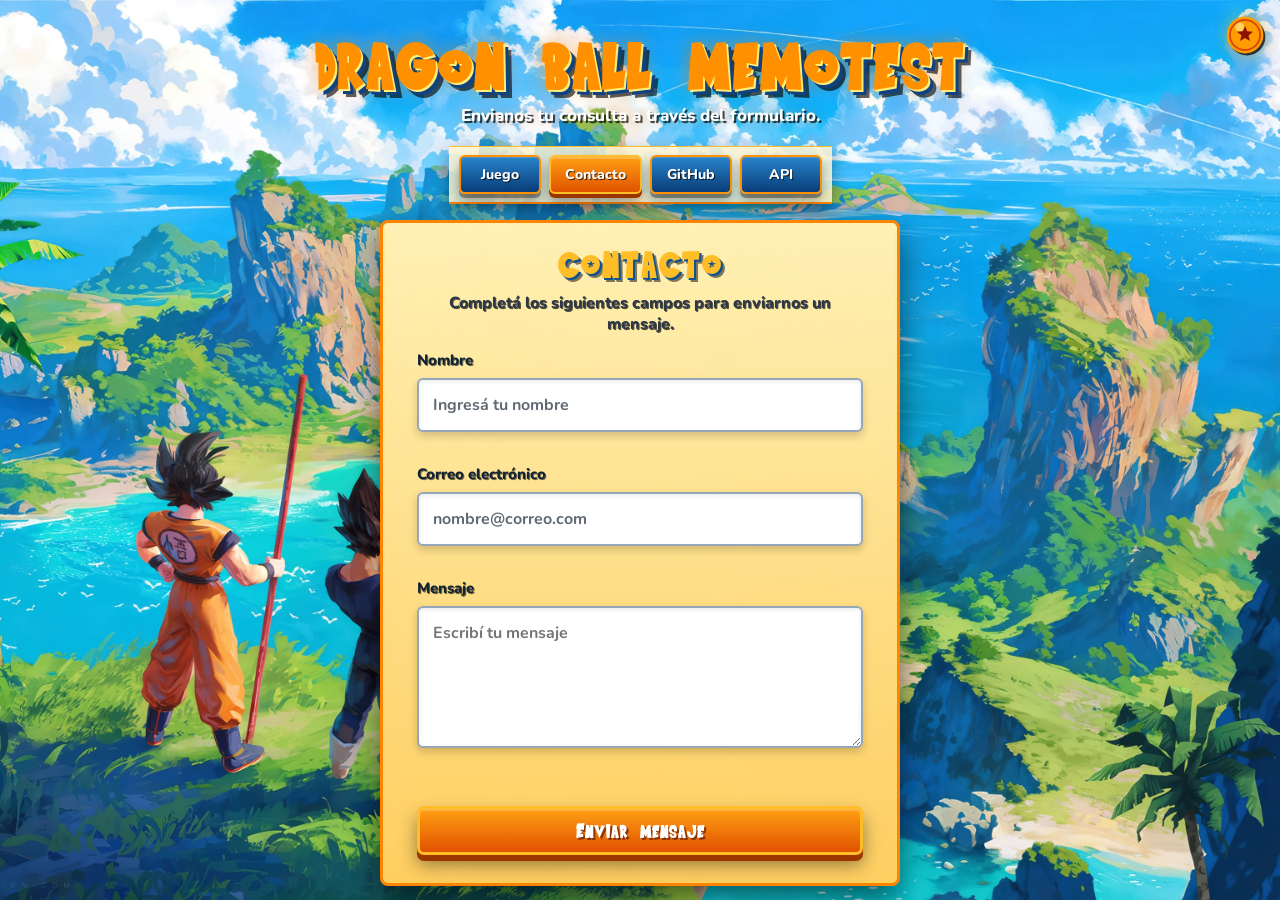
==== commit 9f0989e1: "Agregando dark and light mode" ====
--- a/pages/contacto.html
+++ b/pages/contacto.html
@@ -12,12 +12,21 @@
     >
     <title>Contacto - Dragon Ball Memotest</title>
     <link rel="icon" href="../assets/img/esfera-dragon.svg" type="image/svg+xml">
+    <script>
+        try {
+            if (localStorage.getItem("modoColorDragonBall") === "noche") {
+                document.documentElement.classList.add("modoNoche");
+            }
+        } catch (error) {
+            document.documentElement.classList.remove("modoNoche");
+        }
+    </script>
 
     <link
     rel="stylesheet"
     href="https://fonts.googleapis.com/css2?family=Bangers&family=Nunito:wght@400;600;700;800&display=swap">
-    <link rel="stylesheet" href="/css/reset.css">
-    <link rel="stylesheet" href="/css/styles.css">
+    <link rel="stylesheet" href="../css/reset.css">
+    <link rel="stylesheet" href="../css/styles.css">
 </head>
 <body>
     <header id="encabezadoPrincipal">
@@ -68,6 +77,13 @@
                 </li>
             </ul>
         </nav>
+
+        <button
+            id="botonModoColor"
+            type="button"
+            aria-pressed="false"
+            aria-label="Cambiar a modo noche"
+        ></button>
     </header>
 
     <main id="contenidoContacto">
@@ -150,6 +166,7 @@
         </section>
     </main>
 
+    <script src="../js/modo-color.js"></script>
     <script src="../js/contacto.js"></script>
 </body>
 </html>
--- a/css/styles.css
+++ b/css/styles.css
@@ -9,6 +9,110 @@
     display: none !important;
 }
 
+:root {
+    --imagenFondo: url("../assets/img/dbz.webp");
+    --iconoModoColor: url("../assets/img/esfera-dia.svg");
+    --colorFondoBase: rgb(116, 190, 230);
+    --colorCapaFondoInicio: rgba(255, 255, 255, 0);
+    --colorCapaFondoFin: rgba(255, 255, 255, 0);
+    --colorTextoPrincipal: rgb(18, 35, 54);
+    --colorTextoSuave: rgb(45, 56, 72);
+    --colorTextoOscuro: rgb(20, 32, 48);
+    --colorTextoBoton: rgb(255, 255, 255);
+
+    --colorPanelBase: rgba(255, 248, 224, 0.94);
+    --colorPanelClaro: rgba(255, 240, 178, 0.96);
+    --colorPanelOscuro: rgba(255, 205, 92, 0.96);
+    --colorPanelTransparente: rgba(255, 245, 210, 0.84);
+    --colorModalFondo: rgba(9, 25, 42, 0.48);
+    --colorLineaResultado: rgb(218, 154, 48);
+
+    --colorAcentoPrincipal: rgb(255, 145, 0);
+    --colorAcentoClaro: rgb(255, 190, 40);
+    --colorAcentoFuerte: rgb(230, 78, 0);
+    --colorAcentoFoco: rgb(255, 132, 0);
+    --colorSombraAcentoSuave: rgba(255, 132, 0, 0.42);
+    --colorSombraAcentoFuerte: rgba(255, 145, 0, 0.62);
+
+    --colorAzulPrincipal: rgb(12, 82, 148);
+    --colorAzulClaro: rgb(40, 132, 205);
+    --colorAzulOscuro: rgb(8, 61, 120);
+
+    --colorBordeClaro: rgb(150, 167, 186);
+    --colorCampoClaro: rgb(255, 255, 255);
+    --colorCampoFoco: rgb(255, 252, 238);
+
+    --colorBotonNaranjaInicio: rgb(255, 160, 20);
+    --colorBotonNaranjaFin: rgb(225, 82, 0);
+    --colorSombraBoton: rgb(156, 54, 0);
+
+    --colorCartaNaranja: rgba(255, 124, 0, 0.95);
+    --colorCartaAmarillo: rgba(255, 210, 75, 0.95);
+    --colorCartaRojo: rgba(190, 55, 0, 0.98);
+    --colorCartaEstrella: rgb(155, 25, 10);
+    --colorCartaRevelada: rgb(255, 250, 224);
+    --colorCartaEmparejada: rgb(226, 255, 234);
+    --colorCartaEmparejadaBrillo: rgb(210, 248, 222);
+    --colorCartaEmparejadaBorde: rgb(46, 180, 92);
+
+    --sombraPanel:
+        inset 0 2px 0 rgba(255, 255, 255, 0.12),
+        inset 0 0 0 2px rgba(255, 210, 60, 0.12),
+        0 12px 32px rgba(0, 0, 0, 0.58);
+    --sombraTextoLogo:
+        2px 2px 0 rgb(255, 238, 120),
+        5px 5px 0 rgb(16, 65, 130),
+        8px 8px 0 rgba(0, 0, 0, 0.62),
+        0 0 18px rgba(255, 130, 0, 0.55);
+}
+
+:root.modoNoche {
+    --imagenFondo: url("../assets/img/dbz2-noche-juego.png");
+    --iconoModoColor: url("../assets/img/esfera-noche.svg");
+    --colorFondoBase: rgb(8, 28, 48);
+    --colorCapaFondoInicio: rgba(5, 20, 35, 0.38);
+    --colorCapaFondoFin: rgba(5, 20, 35, 0.62);
+    --colorTextoPrincipal: rgb(255, 255, 255);
+    --colorTextoSuave: rgb(255, 245, 220);
+    --colorTextoOscuro: rgb(25, 35, 48);
+    --colorTextoBoton: rgb(255, 255, 255);
+
+    --colorPanelBase: rgba(6, 35, 67, 0.94);
+    --colorPanelClaro: rgba(12, 58, 108, 0.96);
+    --colorPanelOscuro: rgba(4, 26, 55, 0.96);
+    --colorPanelTransparente: rgba(3, 18, 34, 0.78);
+    --colorModalFondo: rgba(0, 0, 0, 0.75);
+    --colorLineaResultado: rgb(80, 105, 130);
+
+    --colorAcentoPrincipal: rgb(255, 177, 0);
+    --colorAcentoClaro: rgb(255, 220, 70);
+    --colorAcentoFuerte: rgb(255, 105, 0);
+    --colorAcentoFoco: rgb(255, 150, 0);
+    --colorSombraAcentoSuave: rgba(255, 150, 0, 0.5);
+    --colorSombraAcentoFuerte: rgba(255, 177, 0, 0.75);
+
+    --colorAzulPrincipal: rgb(16, 65, 130);
+    --colorAzulClaro: rgb(25, 89, 168);
+    --colorAzulOscuro: rgb(9, 45, 98);
+
+    --colorBordeClaro: rgb(185, 198, 212);
+    --colorCampoClaro: rgb(246, 249, 252);
+    --colorCampoFoco: rgb(255, 255, 255);
+
+    --colorBotonNaranjaInicio: rgb(255, 146, 0);
+    --colorBotonNaranjaFin: rgb(225, 70, 0);
+    --colorSombraBoton: rgb(145, 38, 0);
+
+    --colorCartaNaranja: rgba(255, 105, 0, 0.95);
+    --colorCartaAmarillo: rgba(255, 185, 0, 0.95);
+    --colorCartaRojo: rgba(170, 40, 0, 0.98);
+    --colorCartaEstrella: rgb(155, 25, 10);
+    --colorCartaRevelada: rgb(255, 246, 205);
+    --colorCartaEmparejada: rgb(232, 255, 238);
+    --colorCartaEmparejadaBrillo: rgb(218, 255, 228);
+    --colorCartaEmparejadaBorde: rgb(80, 220, 120);
+}
+
 body {
     display: flex;
     flex-direction: column;
@@ -16,17 +120,17 @@
     min-height: 100vh;
     min-height: 100dvh;
     overflow-x: hidden;
-    background-color: rgb(8, 28, 48);
+    background-color: var(--colorFondoBase);
     background-image:
         linear-gradient(
-            rgba(5, 20, 35, 0.48),
-            rgba(5, 20, 35, 0.65)
+            var(--colorCapaFondoInicio),
+            var(--colorCapaFondoFin)
         ),
-        url("../assets/img/dbz.webp");
+        var(--imagenFondo);
     background-position: center;
     background-repeat: no-repeat;
     background-size: cover;
-    color: rgb(255, 255, 255);
+    color: var(--colorTextoPrincipal);
     font-family: "Nunito", Arial, sans-serif;
 }
 
@@ -40,23 +144,19 @@
 }
 
 #encabezadoPrincipal h1 {
-    color: rgb(255, 177, 0);
+    color: var(--colorAcentoPrincipal);
     font-family: "FuenteDragonBall", Arial, sans-serif;
     text-transform: uppercase;
     font-size: 68px;
     font-weight: normal;
     line-height: 0.95;
     letter-spacing: 2px;
-    text-shadow:
-        2px 2px 0 rgb(255, 238, 120),
-        5px 5px 0 rgb(16, 65, 130),
-        8px 8px 0 rgba(0, 0, 0, 0.62),
-        0 0 18px rgba(255, 130, 0, 0.55);
+    text-shadow: var(--sombraTextoLogo);
 }
 
 #encabezadoPrincipal p {
     max-width: 560px;
-    color: rgb(255, 245, 220);
+    color: var(--colorTextoBoton);
     font-size: 17px;
     font-weight: 800;
     line-height: 1.35;
@@ -83,25 +183,22 @@
     max-width: 520px;
     min-height: 430px;
     padding: 38px;
-    border: 3px solid rgb(255, 150, 0);
+    border: 3px solid var(--colorAcentoFoco);
     border-radius: 8px;
-    background-color: rgba(6, 35, 67, 0.94);
+    background-color: var(--colorPanelBase);
     background-image:
         linear-gradient(
-            rgba(12, 58, 108, 0.96),
-            rgba(4, 26, 55, 0.96)
+            var(--colorPanelClaro),
+            var(--colorPanelOscuro)
         );
-    box-shadow:
-        inset 0 2px 0 rgba(255, 255, 255, 0.12),
-        inset 0 0 0 2px rgba(255, 210, 60, 0.12),
-        0 12px 32px rgba(0, 0, 0, 0.58);
+    box-shadow: var(--sombraPanel);
 }
 
 #inicioPartida h2 {
     position: relative;
     width: fit-content;
     margin: 0 auto;
-    color: rgb(255, 220, 70);
+    color: var(--colorAcentoClaro);
     font-family: "FuenteDragonBall", Arial, sans-serif;
     text-transform: uppercase;
     font-size: 38px;
@@ -109,14 +206,14 @@
     letter-spacing: 2px;
     text-align: center;
     text-shadow:
-        2px 2px 0 rgb(16, 65, 130),
+        2px 2px 0 var(--colorAzulPrincipal),
         4px 4px 0 rgba(0, 0, 0, 0.5);
 }
 
 #inicioPartida > p {
     max-width: 390px;
     margin: 0 auto;
-    color: rgb(255, 245, 220);
+    color: var(--colorTextoSuave);
     font-size: 16px;
     font-weight: 800;
     line-height: 1.35;
@@ -140,7 +237,7 @@
 }
 
 .grupoCampo label {
-    color: rgb(238, 243, 248);
+    color: var(--colorTextoPrincipal);
     font-size: 15px;
     font-weight: 800;
     text-shadow: 1px 1px 0 rgba(0, 0, 0, 0.55);
@@ -150,10 +247,10 @@
 .grupoCampo select {
     width: 100%;
     padding: 14px;
-    border: 2px solid rgb(185, 198, 212);
+    border: 2px solid var(--colorBordeClaro);
     border-radius: 6px;
-    background-color: rgb(246, 249, 252);
-    color: rgb(25, 35, 48);
+    background-color: var(--colorCampoClaro);
+    color: var(--colorTextoOscuro);
     font-family: "Nunito", Arial, sans-serif;
     font-size: 16px;
     font-weight: 700;
@@ -173,8 +270,8 @@
 
 .grupoCampo input:focus,
 .grupoCampo select:focus {
-    border-color: rgb(255, 150, 0);
-    background-color: rgb(255, 255, 255);
+    border-color: var(--colorAcentoFoco);
+    background-color: var(--colorCampoFoco);
     box-shadow:
         inset 0 2px 4px rgba(0, 0, 0, 0.06),
         0 0 0 3px rgba(255, 150, 0, 0.22);
@@ -186,7 +283,7 @@
     padding: 0;
     border: 1px solid transparent;
     border-radius: 6px;
-    color: rgb(255, 230, 150);
+    color: var(--colorTextoSuave);
     font-size: 14px;
     font-weight: 800;
     text-align: center;
@@ -206,15 +303,15 @@
     justify-content: center;
     align-items: center;
     padding: 13px;
-    border: 3px solid rgb(255, 190, 0);
+    border: 3px solid var(--colorAcentoClaro);
     border-radius: 7px;
-    background-color: rgb(255, 105, 0);
+    background-color: var(--colorAcentoFuerte);
     background-image:
         linear-gradient(
-            rgb(255, 146, 0),
-            rgb(225, 70, 0)
+            var(--colorBotonNaranjaInicio),
+            var(--colorBotonNaranjaFin)
         );
-    color: rgb(255, 255, 255);
+    color: var(--colorTextoBoton);
     font-family: "FuenteDragonBall", Arial, sans-serif;
     text-transform: uppercase;
     font-size: 23px;
@@ -223,7 +320,7 @@
     text-shadow: 2px 2px 0 rgba(90, 20, 0, 0.65);
     box-shadow:
         inset 0 2px 0 rgba(255, 255, 255, 0.22),
-        0 6px 0 rgb(145, 38, 0),
+        0 6px 0 var(--colorSombraBoton),
         0 10px 18px rgba(0, 0, 0, 0.42);
     transition:
         transform 0.18s,
@@ -233,12 +330,12 @@
 }
 
 #botonIniciarPartida:hover {
-    border-color: rgb(255, 232, 95);
+    border-color: var(--colorAcentoClaro);
     filter: brightness(1.08);
     transform: translateY(-2px);
     box-shadow:
         inset 0 2px 0 rgba(255, 255, 255, 0.24),
-        0 8px 0 rgb(145, 38, 0),
+        0 8px 0 var(--colorSombraBoton),
         0 14px 24px rgba(0, 0, 0, 0.48);
 }
 
@@ -246,12 +343,12 @@
     transform: translateY(2px);
     box-shadow:
         inset 0 2px 0 rgba(255, 255, 255, 0.18),
-        0 3px 0 rgb(145, 38, 0),
+        0 3px 0 var(--colorSombraBoton),
         0 7px 12px rgba(0, 0, 0, 0.42);
 }
 
 #botonIniciarPartida:focus-visible {
-    outline: 3px solid rgb(255, 235, 120);
+    outline: 3px solid var(--colorAcentoClaro);
     outline-offset: 3px;
 }
 #botonIniciarPartida:disabled {
@@ -263,11 +360,23 @@
     filter: none;
     transform: none;
 }
-
+#botonSiguienteNivel {
+    background-color: var(--colorAcentoFuerte);
+    background-image:
+        linear-gradient(
+            var(--colorBotonNaranjaInicio),
+            var(--colorBotonNaranjaFin)
+        );
+}
+
+#botonSiguienteNivel:hover {
+    border-color: var(--colorAcentoClaro);
+    filter: brightness(1.08);
+}
 #piePagina {
     padding: 14px;
     background-color: rgba(0, 0, 0, 0.82);
-    color: rgb(255, 255, 255);
+    color: var(--colorTextoBoton);
     font-size: 13px;
     font-weight: 600;
     text-align: center;
@@ -282,11 +391,7 @@
     font-size: 46px;
     line-height: 0.95;
     letter-spacing: 2px;
-    text-shadow:
-        2px 2px 0 rgb(255, 238, 120),
-        5px 5px 0 rgb(16, 65, 130),
-        8px 8px 0 rgba(0, 0, 0, 0.62),
-        0 0 18px rgba(255, 130, 0, 0.55);
+    text-shadow: var(--sombraTextoLogo);
 }
 
 body.partidaActiva #encabezadoPrincipal p {
@@ -310,6 +415,54 @@
 
 body.partidaActiva #navegacionPrincipal {
     display: none;
+}
+
+#botonModoColor {
+    position: fixed;
+    top: 14px;
+    right: 14px;
+    z-index: 8;
+    display: flex;
+    justify-content: center;
+    align-items: center;
+    width: 42px;
+    height: 42px;
+    padding: 0;
+    border: none;
+    border-radius: 50%;
+    background-color: transparent;
+    background-image: var(--iconoModoColor);
+    background-position: center;
+    background-repeat: no-repeat;
+    background-size: contain;
+    font-size: 0;
+    line-height: 1;
+    text-indent: -9999px;
+    filter: drop-shadow(2px 2px 0 rgba(0, 0, 0, 0.72))
+        drop-shadow(0 0 8px rgba(255, 177, 0, 0.48));
+    cursor: pointer;
+    transition:
+        transform 0.18s,
+        filter 0.18s;
+}
+
+#botonModoColor:hover {
+    filter: brightness(1.08);
+    transform: scale(1.12);
+}
+
+#botonModoColor:active {
+    transform: scale(0.95);
+}
+
+#botonModoColor:focus-visible {
+    outline: 3px solid var(--colorAcentoClaro);
+    outline-offset: 3px;
+}
+
+:root.modoNoche #botonModoColor {
+    filter: drop-shadow(2px 2px 0 rgba(0, 0, 0, 0.72))
+        drop-shadow(0 0 9px rgba(160, 210, 255, 0.5));
 }
 
 #seccionJuego {
@@ -338,7 +491,7 @@
     justify-content: center;
     align-items: baseline;
     gap: 10px;
-    color: rgb(255, 245, 220);
+    color: var(--colorTextoSuave);
     font-family: "Nunito", Arial, sans-serif;
     font-size: 18px;
     font-weight: 900;
@@ -350,7 +503,7 @@
 }
 
 #nivelActual {
-    color: rgb(255, 220, 70);
+    color: var(--colorAcentoClaro);
 }
 
 #tableroJuego {
@@ -384,17 +537,17 @@
     justify-content: center;
     align-items: center;
     overflow: hidden;
-    border: 3px solid rgb(255, 177, 0);
+    border: 3px solid var(--colorAcentoPrincipal);
     border-radius: 8px;
-    background-color: rgb(13, 59, 111);
+    background-color: var(--colorAzulPrincipal);
     background-image:
         radial-gradient(
             circle at 50% 42%,
-            rgba(255, 185, 0, 0.95) 0%,
-            rgba(255, 105, 0, 0.95) 42%,
-            rgba(170, 40, 0, 0.98) 76%
+            var(--colorCartaAmarillo) 0%,
+            var(--colorCartaNaranja) 42%,
+            var(--colorCartaRojo) 76%
         );
-    color: rgb(255, 255, 255);
+    color: var(--colorTextoPrincipal);
     box-shadow:
         inset 0 -10px 0 rgba(90, 20, 0, 0.35),
         0 6px 14px rgba(0, 0, 0, 0.45);
@@ -420,13 +573,13 @@
         ),
         radial-gradient(
             circle,
-            rgb(255, 220, 70) 0%,
-            rgb(255, 145, 0) 52%,
+            var(--colorAcentoClaro) 0%,
+            var(--colorAcentoFoco) 52%,
             rgb(215, 58, 0) 100%
         );
     box-shadow:
         inset -8px -10px 0 rgba(120, 30, 0, 0.32),
-        0 0 18px rgba(255, 177, 0, 0.5);
+        0 0 18px var(--colorSombraAcentoSuave);
 }
 
 .tableroFacil .carta {
@@ -452,10 +605,10 @@
 }
 
 .carta:not(.cartaRevelada):not(.cartaEmparejada):hover {
-    border-color: rgb(255, 230, 90);
+    border-color: var(--colorAcentoClaro);
     box-shadow:
         inset 0 -10px 0 rgba(90, 20, 0, 0.25),
-        0 0 18px rgba(255, 177, 0, 0.75),
+        0 0 18px var(--colorSombraAcentoFuerte),
         0 8px 16px rgba(0, 0, 0, 0.48);
     transform: translateY(-2px);
 }
@@ -463,12 +616,12 @@
 .reversoCarta {
     position: relative;
     z-index: 1;
-    color: rgb(155, 25, 10);
+    color: var(--colorCartaEstrella);
     font-family: "FuenteDragonBall", Arial, sans-serif;
     font-size: 44px;
     line-height: 1;
     text-shadow:
-        1px 1px 0 rgb(255, 235, 120),
+        1px 1px 0 var(--colorAcentoClaro),
         3px 3px 0 rgba(80, 15, 0, 0.4);
 }
 
@@ -494,7 +647,7 @@
 
 .nombreCarta {
     display: none;
-    color: rgb(255, 255, 255);
+    color: var(--colorTextoPrincipal);
     font-size: 11px;
     font-weight: bold;
     text-align: center;
@@ -505,16 +658,16 @@
 }
 
 .cartaRevelada {
-    border-color: rgb(255, 230, 90);
-    background-color: rgb(255, 246, 205);
+    border-color: var(--colorAcentoClaro);
+    background-color: var(--colorCartaRevelada);
     background-image:
         linear-gradient(
-            rgb(255, 252, 232),
-            rgb(255, 228, 128)
+            var(--colorCampoFoco),
+            var(--colorCartaRevelada)
         );
     box-shadow:
         inset 0 0 0 2px rgba(255, 145, 0, 0.42),
-        0 0 14px rgba(255, 177, 0, 0.5),
+        0 0 14px var(--colorSombraAcentoSuave),
         0 6px 14px rgba(0, 0, 0, 0.42);
     transform: none;
 }
@@ -533,7 +686,7 @@
     min-height: 18px;
     padding-top: 3px;
     border-top: 1px solid rgba(210, 90, 0, 0.45);
-    color: rgb(20, 40, 65);
+    color: var(--colorTextoOscuro);
     text-shadow: none;
 }
 
@@ -543,12 +696,12 @@
 }
 
 .cartaEmparejada {
-    border-color: rgb(80, 220, 120);
-    background-color: rgb(232, 255, 238);
+    border-color: var(--colorCartaEmparejadaBorde);
+    background-color: var(--colorCartaEmparejada);
     background-image:
         linear-gradient(
-            rgb(255, 255, 245),
-            rgb(218, 255, 228)
+            var(--colorCampoFoco),
+            var(--colorCartaEmparejadaBrillo)
         );
     box-shadow:
         inset 0 0 0 2px rgba(80, 220, 120, 0.38),
@@ -566,9 +719,9 @@
     width: 100%;
     max-width: 760px;
     padding: 8px 10px;
-    border-top: 2px solid rgba(255, 177, 0, 0.75);
-    border-bottom: 2px solid rgba(255, 177, 0, 0.75);
-    background-color: rgba(3, 18, 34, 0.78);
+    border-top: 2px solid var(--colorAcentoPrincipal);
+    border-bottom: 2px solid var(--colorAcentoPrincipal);
+    background-color: var(--colorPanelTransparente);
     box-shadow:
         0 8px 18px rgba(0, 0, 0, 0.38),
         inset 0 1px 0 rgba(255, 255, 255, 0.12);
@@ -583,14 +736,14 @@
     min-width: 112px;
     min-height: 34px;
     padding: 7px 12px;
-    border: 1px solid rgba(255, 190, 0, 0.9);
+    border: 1px solid var(--colorAcentoClaro);
     border-radius: 6px;
     background-image:
         linear-gradient(
-            rgb(18, 76, 138),
-            rgb(7, 39, 78)
+            var(--colorAzulClaro),
+            var(--colorAzulOscuro)
         );
-    color: rgb(255, 255, 255);
+    color: var(--colorTextoBoton);
     font-size: 13px;
     font-weight: 800;
     text-align: center;
@@ -601,7 +754,7 @@
 
 .datoEstadistica span {
     min-width: 24px;
-    color: rgb(255, 220, 70);
+    color: var(--colorAcentoClaro);
     font-size: 15px;
     text-shadow: 1px 1px 0 rgba(0, 0, 0, 0.7);
 }
@@ -616,7 +769,7 @@
     width: 100%;
     height: 100%;
     padding: 20px;
-    background-color: rgba(0, 0, 0, 0.75);
+    background-color: var(--colorModalFondo);
     z-index: 10;
 }
 
@@ -627,29 +780,26 @@
     width: 100%;
     max-width: 430px;
     padding: 32px;
-    border: 3px solid rgb(255, 177, 0);
+    border: 3px solid var(--colorAcentoPrincipal);
     border-radius: 8px;
-    background-color: rgb(6, 35, 67);
+    background-color: var(--colorPanelBase);
     background-image:
         linear-gradient(
-            rgb(12, 58, 108),
-            rgb(4, 26, 55)
+            var(--colorPanelClaro),
+            var(--colorPanelOscuro)
         );
-    box-shadow:
-        inset 0 2px 0 rgba(255, 255, 255, 0.12),
-        inset 0 0 0 2px rgba(255, 210, 60, 0.12),
-        0 12px 32px rgba(0, 0, 0, 0.6);
-    color: rgb(255, 255, 255);
+    box-shadow: var(--sombraPanel);
+    color: var(--colorTextoPrincipal);
 }
 
 #contenidoModalResultado h2 {
-    color: rgb(255, 177, 0);
+    color: var(--colorAcentoPrincipal);
     font-family: "FuenteDragonBall", Arial, sans-serif;
     font-size: 34px;
     font-weight: normal;
     letter-spacing: 2px;
     text-align: center;
-    text-shadow: 2px 2px 0 rgb(16, 65, 130);
+    text-shadow: 2px 2px 0 var(--colorAzulPrincipal);
 }
 
 #datosResultado {
@@ -663,12 +813,12 @@
     justify-content: space-between;
     gap: 16px;
     padding-bottom: 8px;
-    border-bottom: 1px solid rgb(80, 105, 130);
+    border-bottom: 1px solid var(--colorLineaResultado);
     font-weight: bold;
 }
 
 #datosResultado span {
-    color: rgb(255, 177, 0);
+    color: var(--colorAcentoPrincipal);
 }
 
 #accionesResultado {
@@ -683,9 +833,9 @@
     align-items: center;
     min-height: 48px;
     padding: 13px 16px;
-    border: 3px solid rgb(255, 190, 0);
+    border: 3px solid var(--colorAcentoClaro);
     border-radius: 7px;
-    color: rgb(255, 255, 255);
+    color: var(--colorTextoBoton);
     font-family: "Nunito", Arial, sans-serif;
     font-size: 17px;
     font-weight: 900;
@@ -705,31 +855,31 @@
 }
 
 #botonJugarDeNuevo {
-    background-color: rgb(255, 105, 0);
+    background-color: var(--colorAcentoFuerte);
     background-image:
         linear-gradient(
-            rgb(255, 146, 0),
-            rgb(225, 70, 0)
+            var(--colorBotonNaranjaInicio),
+            var(--colorBotonNaranjaFin)
         );
 }
 
 #botonJugarDeNuevo:hover {
-    border-color: rgb(255, 232, 95);
+    border-color: var(--colorAcentoClaro);
     filter: brightness(1.08);
     transform: translateY(-2px);
 }
 
 #botonCambiarDatos {
-    background-color: rgb(16, 65, 130);
+    background-color: var(--colorAzulPrincipal);
     background-image:
         linear-gradient(
-            rgb(25, 89, 168),
-            rgb(9, 45, 98)
+            var(--colorAzulClaro),
+            var(--colorAzulOscuro)
         );
 }
 
 #botonCambiarDatos:hover {
-    border-color: rgb(255, 220, 70);
+    border-color: var(--colorAcentoClaro);
     filter: brightness(1.08);
     transform: translateY(-2px);
 }
@@ -743,7 +893,7 @@
 }
 
 .botonModalResultado:focus-visible {
-    outline: 3px solid rgb(255, 235, 120);
+    outline: 3px solid var(--colorAcentoClaro);
     outline-offset: 3px;
 }
 
@@ -760,9 +910,9 @@
     align-items: center;
     min-height: 38px;
     padding: 8px 14px;
-    border: 2px solid rgb(255, 190, 0);
+    border: 2px solid var(--colorAcentoClaro);
     border-radius: 6px;
-    color: rgb(255, 255, 255);
+    color: var(--colorTextoBoton);
     font-family: "Nunito", Arial, sans-serif;
     font-size: 14px;
     font-weight: 900;
@@ -782,31 +932,31 @@
 }
 
 #botonReiniciarPartida {
-    background-color: rgb(255, 105, 0);
+    background-color: var(--colorAcentoFuerte);
     background-image:
         linear-gradient(
-            rgb(255, 136, 0),
-            rgb(218, 66, 0)
+            var(--colorBotonNaranjaInicio),
+            var(--colorBotonNaranjaFin)
         );
 }
 
 #botonReiniciarPartida:hover {
-    border-color: rgb(255, 232, 95);
+    border-color: var(--colorAcentoClaro);
     filter: brightness(1.08);
     transform: translateY(-2px);
 }
 
 #botonVolverInicio {
-    background-color: rgb(16, 65, 130);
+    background-color: var(--colorAzulPrincipal);
     background-image:
         linear-gradient(
-            rgb(25, 89, 168),
-            rgb(9, 45, 98)
+            var(--colorAzulClaro),
+            var(--colorAzulOscuro)
         );
 }
 
 #botonVolverInicio:hover {
-    border-color: rgb(255, 220, 70);
+    border-color: var(--colorAcentoClaro);
     filter: brightness(1.08);
     transform: translateY(-2px);
 }
@@ -820,7 +970,7 @@
 }
 
 .botonAccionPartida:focus-visible {
-    outline: 3px solid rgb(255, 235, 120);
+    outline: 3px solid var(--colorAcentoClaro);
     outline-offset: 3px;
 }
 
@@ -852,25 +1002,22 @@
     max-width: 520px;
     min-height: auto;
     padding: 28px 34px;
-    border: 3px solid rgb(255, 150, 0);
+    border: 3px solid var(--colorAcentoFoco);
     border-radius: 8px;
-    background-color: rgba(6, 35, 67, 0.94);
+    background-color: var(--colorPanelBase);
     background-image:
         linear-gradient(
-            rgba(12, 58, 108, 0.96),
-            rgba(4, 26, 55, 0.96)
+            var(--colorPanelClaro),
+            var(--colorPanelOscuro)
         );
-    box-shadow:
-        inset 0 2px 0 rgba(255, 255, 255, 0.12),
-        inset 0 0 0 2px rgba(255, 210, 60, 0.12),
-        0 12px 32px rgba(0, 0, 0, 0.58);
+    box-shadow: var(--sombraPanel);
 }
 
 #seccionContacto h2 {
     position: relative;
     width: fit-content;
     margin: 0 auto;
-    color: rgb(255, 220, 70);
+    color: var(--colorAcentoClaro);
     font-family: "FuenteDragonBall", Arial, sans-serif;
     font-size: 38px;
     font-weight: normal;
@@ -878,14 +1025,14 @@
     text-align: center;
     text-transform: uppercase;
     text-shadow:
-        2px 2px 0 rgb(16, 65, 130),
+        2px 2px 0 var(--colorAzulPrincipal),
         4px 4px 0 rgba(0, 0, 0, 0.5);
 }
 
 #seccionContacto > p {
     max-width: 390px;
     margin: 0 auto;
-    color: rgb(255, 245, 220);
+    color: var(--colorTextoSuave);
     font-size: 16px;
     font-weight: 800;
     line-height: 1.35;
@@ -902,10 +1049,10 @@
 #formularioContacto textarea {
     width: 100%;
     padding: 14px;
-    border: 2px solid rgb(185, 198, 212);
+    border: 2px solid var(--colorBordeClaro);
     border-radius: 6px;
-    background-color: rgb(246, 249, 252);
-    color: rgb(25, 35, 48);
+    background-color: var(--colorCampoClaro);
+    color: var(--colorTextoOscuro);
     font-family: "Nunito", Arial, sans-serif;
     font-size: 16px;
     font-weight: 700;
@@ -921,8 +1068,8 @@
 }
 
 #formularioContacto textarea:focus {
-    border-color: rgb(255, 150, 0);
-    background-color: rgb(255, 255, 255);
+    border-color: var(--colorAcentoFoco);
+    background-color: var(--colorCampoFoco);
     box-shadow:
         inset 0 2px 4px rgba(0, 0, 0, 0.06),
         0 0 0 3px rgba(255, 150, 0, 0.22);
@@ -931,7 +1078,7 @@
 
 .mensajeErrorCampo {
     min-height: 14px;
-    color: rgb(255, 230, 150);
+    color: var(--colorTextoSuave);
     font-size: 13px;
     font-weight: 800;
     text-align: center;
@@ -939,7 +1086,7 @@
 
 .mensajeResultadoContacto {
     min-height: 16px;
-    color: rgb(255, 230, 150);
+    color: var(--colorTextoSuave);
     font-size: 14px;
     font-weight: 800;
     text-align: center;
@@ -961,22 +1108,22 @@
     justify-content: center;
     align-items: center;
     padding: 13px;
-    border: 3px solid rgb(255, 190, 0);
+    border: 3px solid var(--colorAcentoClaro);
     border-radius: 7px;
-    background-color: rgb(255, 105, 0);
+    background-color: var(--colorAcentoFuerte);
     background-image:
         linear-gradient(
-            rgb(255, 146, 0),
-            rgb(225, 70, 0)
+            var(--colorBotonNaranjaInicio),
+            var(--colorBotonNaranjaFin)
         );
-    color: rgb(255, 255, 255);
+    color: var(--colorTextoBoton);
     font-family: "FuenteDragonBall", Arial, sans-serif;
     font-size: 22px;
     letter-spacing: 1px;
     text-shadow: 2px 2px 0 rgba(90, 20, 0, 0.65);
     box-shadow:
         inset 0 2px 0 rgba(255, 255, 255, 0.22),
-        0 6px 0 rgb(145, 38, 0),
+        0 6px 0 var(--colorSombraBoton),
         0 10px 18px rgba(0, 0, 0, 0.42);
     transition:
         transform 0.18s,
@@ -986,12 +1133,12 @@
 }
 
 #botonEnviarContacto:hover {
-    border-color: rgb(255, 232, 95);
+    border-color: var(--colorAcentoClaro);
     filter: brightness(1.08);
     transform: translateY(-2px);
     box-shadow:
         inset 0 2px 0 rgba(255, 255, 255, 0.24),
-        0 8px 0 rgb(145, 38, 0),
+        0 8px 0 var(--colorSombraBoton),
         0 14px 24px rgba(0, 0, 0, 0.48);
 }
 
@@ -999,12 +1146,12 @@
     transform: translateY(2px);
     box-shadow:
         inset 0 2px 0 rgba(255, 255, 255, 0.18),
-        0 3px 0 rgb(145, 38, 0),
+        0 3px 0 var(--colorSombraBoton),
         0 7px 12px rgba(0, 0, 0, 0.42);
 }
 
 #botonEnviarContacto:focus-visible {
-    outline: 3px solid rgb(255, 235, 120);
+    outline: 3px solid var(--colorAcentoClaro);
     outline-offset: 3px;
 }
 
@@ -1021,9 +1168,9 @@
     justify-content: center;
     gap: 8px;
     padding: 8px 10px;
-    border-top: 1px solid rgba(255, 190, 0, 0.55);
-    border-bottom: 2px solid rgba(255, 150, 0, 0.75);
-    background-color: rgba(3, 18, 34, 0.78);
+    border-top: 1px solid var(--colorAcentoClaro);
+    border-bottom: 2px solid var(--colorAcentoFoco);
+    background-color: var(--colorPanelTransparente);
     box-shadow:
         0 7px 16px rgba(0, 0, 0, 0.38),
         inset 0 1px 0 rgba(255, 255, 255, 0.12);
@@ -1037,15 +1184,15 @@
     min-width: 82px;
     min-height: 34px;
     padding: 8px 14px;
-    border: 2px solid rgb(255, 177, 0);
+    border: 2px solid var(--colorAcentoPrincipal);
     border-radius: 6px;
-    background-color: rgba(6, 35, 67, 0.9);
+    background-color: var(--colorPanelBase);
     background-image:
         linear-gradient(
-            rgb(18, 76, 138),
-            rgb(7, 39, 78)
+            var(--colorAzulClaro),
+            var(--colorAzulOscuro)
         );
-    color: rgb(255, 255, 255);
+    color: var(--colorTextoBoton);
     font-size: 14px;
     font-weight: 800;
     text-decoration: none;
@@ -1062,7 +1209,7 @@
 }
 
 .enlaceNavegacion:hover {
-    border-color: rgb(255, 232, 95);
+    border-color: var(--colorAcentoClaro);
     filter: brightness(1.08);
     transform: translateY(-2px);
     box-shadow:
@@ -1080,22 +1227,22 @@
 }
 
 .enlaceNavegacion:focus-visible {
-    outline: 3px solid rgb(255, 235, 120);
+    outline: 3px solid var(--colorAcentoClaro);
     outline-offset: 3px;
 }
 
 .enlaceActivo {
-    background-color: rgb(255, 105, 0);
+    background-color: var(--colorAcentoFuerte);
     background-image:
         linear-gradient(
-            rgb(255, 146, 0),
-            rgb(225, 70, 0)
+            var(--colorBotonNaranjaInicio),
+            var(--colorBotonNaranjaFin)
         );
-    color: rgb(255, 255, 255);
-    border-color: rgb(255, 232, 95);
+    color: var(--colorTextoBoton);
+    border-color: var(--colorAcentoClaro);
     box-shadow:
         inset 0 2px 0 rgba(255, 255, 255, 0.22),
-        0 4px 0 rgb(145, 38, 0),
+        0 4px 0 var(--colorSombraBoton),
         0 8px 14px rgba(0, 0, 0, 0.38);
 }
 
@@ -1268,6 +1415,14 @@
 }
 
 @media (max-width: 600px) {
+    #botonModoColor {
+        top: 8px;
+        right: 8px;
+        width: 38px;
+        height: 38px;
+        font-size: 27px;
+    }
+
     #encabezadoPrincipal h1 {
         font-size: 52px;
     }
@@ -1299,6 +1454,12 @@
 }
 
 @media (max-width: 480px) {
+    #botonModoColor {
+        width: 34px;
+        height: 34px;
+        font-size: 25px;
+    }
+
     #encabezadoPrincipal {
         padding-top: 16px;
     }
